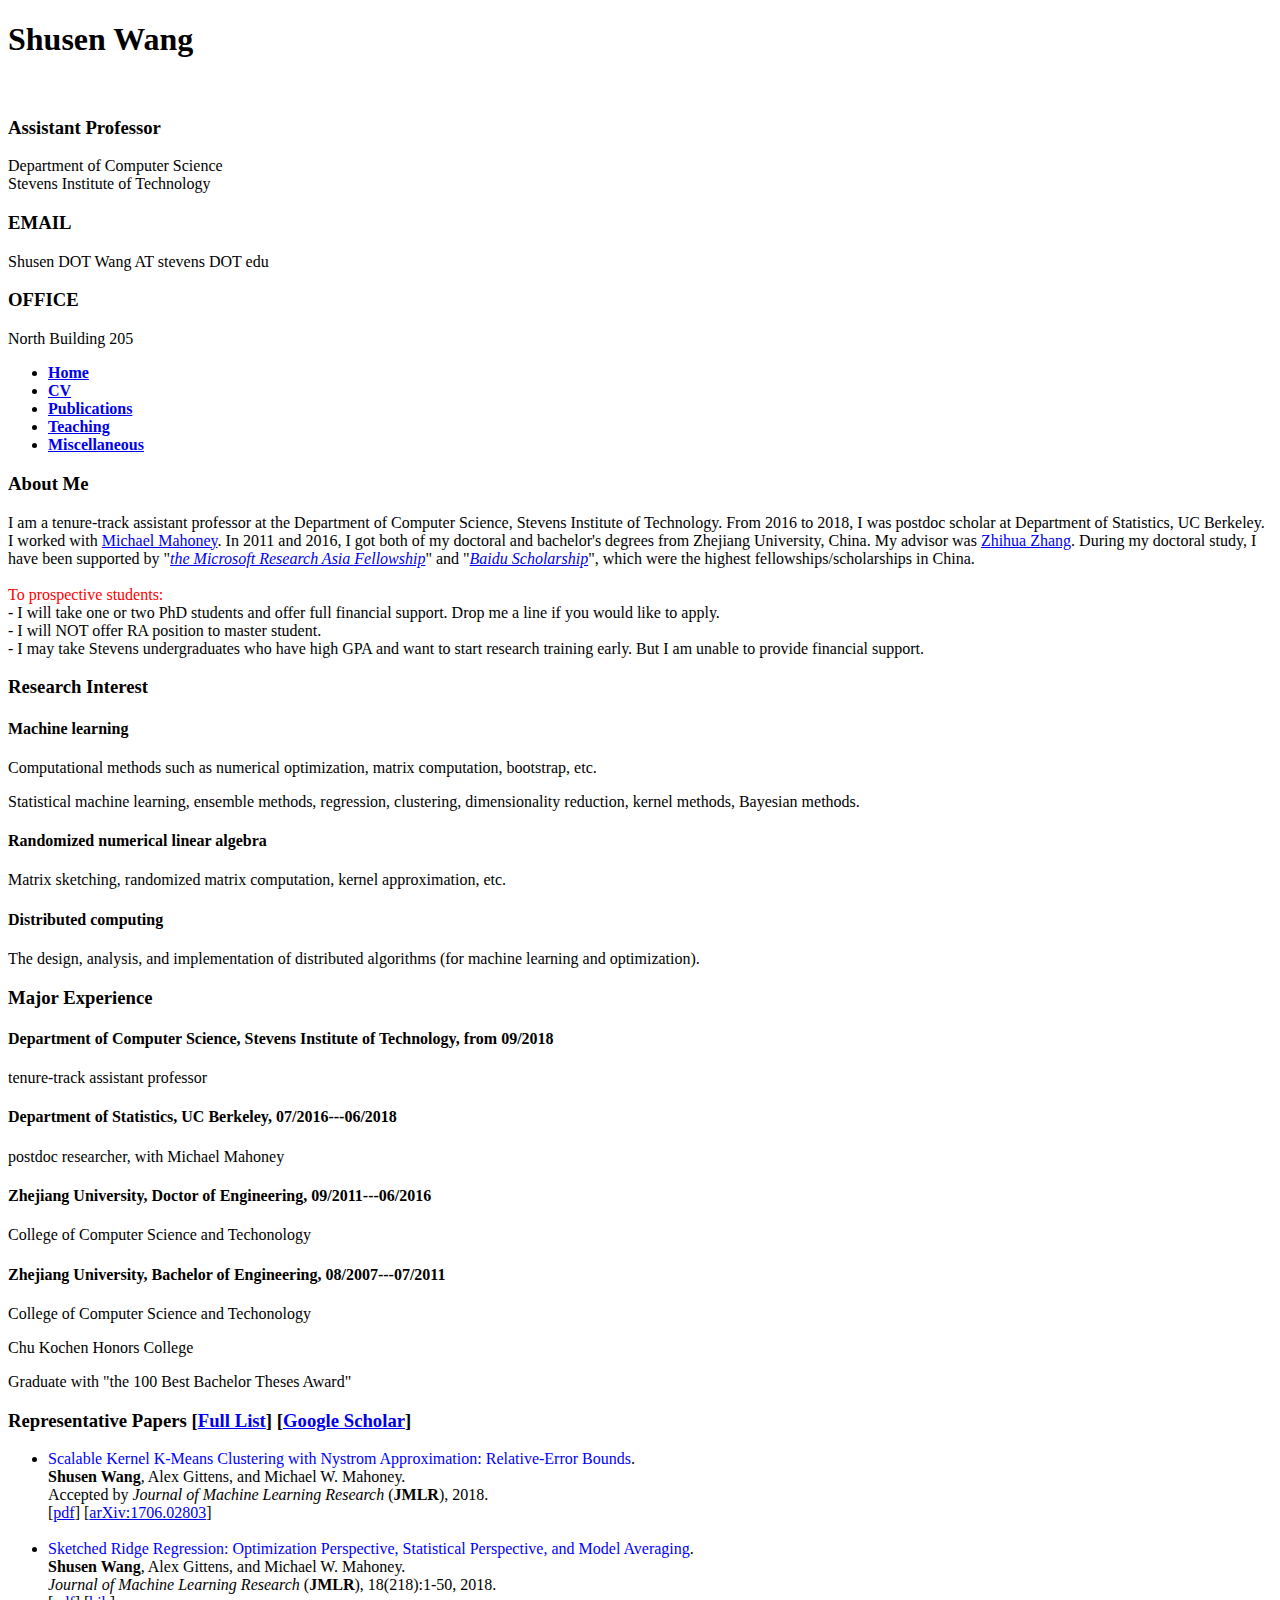
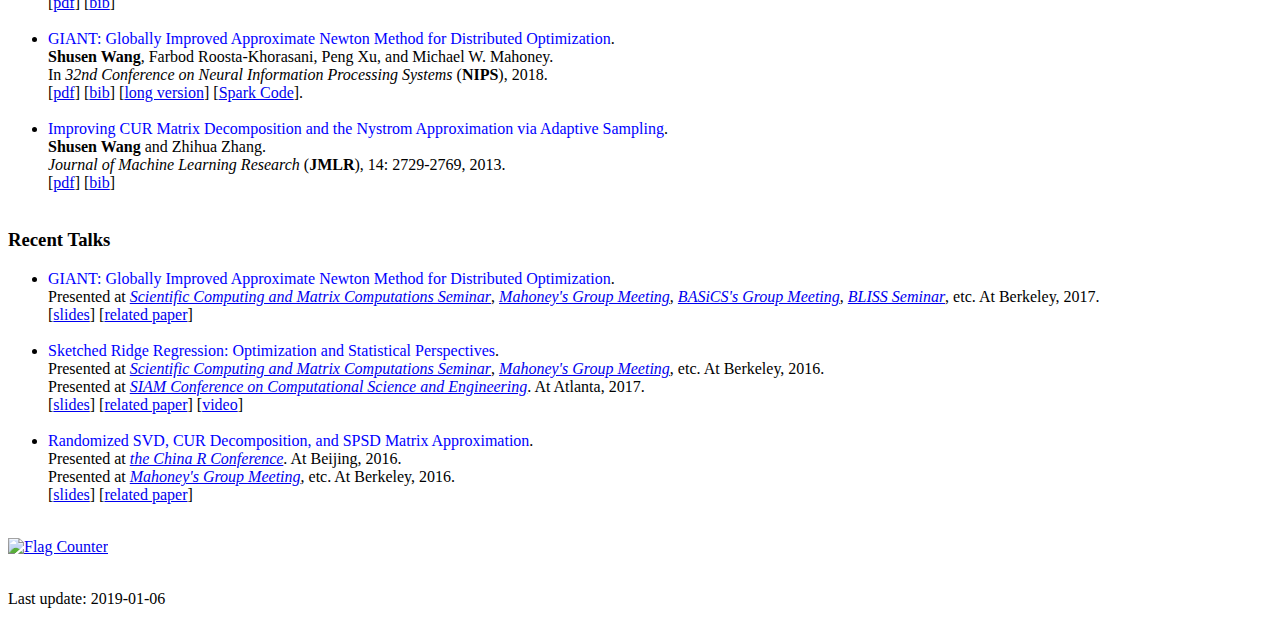
==== index.html @ c8259231 "modified teaching" ====
<!--A Design by W3layouts
Author: W3layout
Author URL: http://w3layouts.com
License: Creative Commons Attribution 3.0 Unported
License URL: http://creativecommons.org/licenses/by/3.0/
-->
<!DOCTYPE HTML>
<html>
<head>
<title>Shusen Wang</title>
<link href="css/bootstrap.css" rel='stylesheet' type='text/css' />
<!-- jQuery (necessary JavaScript plugins) -->
<!-- script src="js/jquery.min.js"></script>
<!-- Custom Theme files -->
 <link href="css/dashboard.css" rel="stylesheet">
<link href="css/style.css" rel='stylesheet' type='text/css' />

<!-- Custom Theme files -->
<!--//theme-style-->
<meta name="viewport" content="width=device-width, initial-scale=1">
<meta http-equiv="Content-Type" content="text/html; charset=utf-8" />
<meta name="keywords" content="Shusen Wang" />
<script type="application/x-javascript"> addEventListener("load", function() { setTimeout(hideURLbar, 0); }, false); function hideURLbar(){ window.scrollTo(0,1); } </script>
<link href='http://fonts.googleapis.com/css?family=Ubuntu:300,400,500,700' rel='stylesheet' type='text/css'>
<link href='http://fonts.googleapis.com/css?family=Varela+Round' rel='stylesheet' type='text/css'>
<!-- start menu -->
  
</head>
<body>
<!-- header -->
<div class="col-sm-3 col-md-2 sidebar">
		 <div class="sidebar_top">
			 <h1>Shusen Wang</h1> 
			 <img src="images/photo2016.jpg" alt=""/>
		 </div>
		<div class="details">
			 <h3>Assistant Professor</h3>
			 <p>
			 <span>Department of Computer Science</span><br>
			 <span>Stevens Institute of Technology</span>
			 </p>  
			 <h3>EMAIL</h3>
			 <p>Shusen DOT Wang AT stevens DOT edu</p>
			 <h3>OFFICE</h3>
			 <p>North Building 205</p>
		</div>
		<div class="clearfix"></div>
</div>
<!---->
<link href="css/popuo-box.css" rel="stylesheet" type="text/css" media="all"/>
<script src="js/jquery.magnific-popup.js" type="text/javascript"></script>
	<!---//pop-up-box---->			
<div class="col-sm-9 col-sm-offset-3 col-md-10 col-md-offset-2 main">
	 <div class="content">
		 <div class="details_header">
			 <ul>
				 <li><a href="index.html"><b>Home</b></a></li>
				 <li><a href="cv/ShusenWang.pdf"><b>CV</b></a></li>
				 <li><a href="publications.html"><b>Publications</b></a></li>
				 <li><a href="teaching.html"><b>Teaching</b></a></li>
				 <li><a href="miscellaneous.html"><b>Miscellaneous</b></a></li>
			 </ul>
		 </div>
		 
		 <div class="company">
			 <h3 class="clr1">About Me</h3>
			 <div class="company_details">
                I am a tenure-track assistant professor at the Department of Computer Science, Stevens Institute of Technology. 
				From 2016 to 2018, I was postdoc scholar at Department of Statistics, UC Berkeley. I worked with <a href="http://www.stat.berkeley.edu/~mmahoney/"> Michael Mahoney</a>. 
				In 2011 and 2016, I got both of my doctoral and bachelor's degrees from Zhejiang University, China. My advisor was <a href="http://www.math.pku.edu.cn/teachers/zhzhang/">Zhihua Zhang</a>.
                During my doctoral study, I have been supported by "<a href="https://www.microsoft.com/en-us/research/academic-program/fellowships-microsoft-research-asia/"><em>the Microsoft Research Asia Fellowship</em></a>" and "<a href="http://scholarship.baidu.com/"><em>Baidu Scholarship</em></a>", which were the highest fellowships/scholarships in China.
                <br>
                <br>
                 
                <font color="#FF0000">To prospective students:</font>
                <br>
                - I will take one or two PhD students and offer full financial support. Drop me a line if you would like to apply.
                <br>
                - I will NOT offer RA position to master student.
                <br>
                - I may take Stevens undergraduates who have high GPA and want to start research training early. But I am unable to provide financial support.
			 </div>
		 </div>
         

		 
		 <div class="skills">
			 <h3 class="clr2">Research Interest</h3>
			 <div class="skill_info">
				<h4>Machine learning</h4>
				<p>Computational methods such as numerical optimization, matrix computation, bootstrap, etc.</p>
                <p>Statistical machine learning, ensemble methods, regression, clustering, dimensionality reduction, kernel methods, Bayesian methods.</p>
			 </div>
			 <div class="skill_info">
				<h4>Randomized numerical linear algebra</h4>
				<p>Matrix sketching, randomized matrix computation, kernel approximation, etc.</p>
			 </div>
			 <div class="skill_info">
				<h4>Distributed computing</h4>
				<p>The design, analysis, and implementation of distributed algorithms (for machine learning and optimization).</p>
			 </div>
		 </div>
		 
		 <div class="education">
			 <h3 class="clr3">Major Experience</h3>
			 <div class="skill_info">
				<h4>Department of Computer Science, Stevens Institute of Technology, from 09/2018</h4>
				<p>tenure-track assistant professor</p>
			 </div>
                    
			 <div class="skill_info">
				<h4>Department of Statistics, UC Berkeley, 07/2016---06/2018</h4>
				<p>postdoc researcher, with Michael Mahoney</p>
			 </div>
             
			 <div class="skill_info">
				<h4>Zhejiang University, Doctor of Engineering, 09/2011---06/2016</h4>
				<p>College of Computer Science and Techonology</p>
			 </div>
             
			 <div class="skill_info">
				<h4>Zhejiang University, Bachelor of Engineering, 08/2007---07/2011</h4>
				<p>College of Computer Science and Techonology</p>
				<p>Chu Kochen Honors College</p>
                <p>Graduate with "the 100 Best Bachelor Theses Award"</p>
			 </div>			 
		 </div>
		 
		 
		 
		 <div class="skills">
			 <h3 class="clr3">Representative Papers
			 <span>
			 [<a href="publications.html">Full List</a>]
			 [<a href="http://scholar.google.com/citations?user=HAf4pEoAAAAJ&hl=en">Google Scholar</a>]
			 </span>
			 </h3>
			 
			 <div class="skill_info">
				<ul>
                    
					<li>
						<font color="#0000FF">Scalable Kernel K-Means Clustering with Nystrom Approximation: Relative-Error Bounds</font>.<br>
						<b>Shusen Wang</b>, Alex Gittens, and Michael W. Mahoney.<br>
                        Accepted by <em>Journal of Machine Learning Research</em> (<b>JMLR</b>), 2018.<br>
					    [<a href="papers/JMLR2018B.pdf">pdf</a>]
					    [<a href="https://arxiv.org/abs/1706.02803">arXiv:1706.02803</a>]
						<br>
						<br>
					</li>
				
                    
					<li>
						<font color="#0000FF">Sketched Ridge Regression: Optimization Perspective, Statistical Perspective, and Model Averaging</font>.<br>
						<b>Shusen Wang</b>, Alex Gittens, and Michael W. Mahoney.<br>
                        <em>Journal of Machine Learning Research</em> (<b>JMLR</b>), 18(218):1-50, 2018. <br>
					    	[<a href="papers/JMLR2018.pdf">pdf</a>]
                            [<a href="papers/JMLR2018.bib">bib</a>]
						<br>
						<br>
					</li>
                    
					<li>
						<font color="#0000FF">GIANT: Globally Improved Approximate Newton Method for Distributed Optimization</font>.<br>
						<b>Shusen Wang</b>, Farbod Roosta-Khorasani, Peng Xu, and Michael W. Mahoney.<br>
                        In <em>32nd Conference on Neural Information Processing Systems</em> (<b>NIPS</b>), 2018.<br>
                        [<a href="papers/NIPS2018.pdf">pdf</a>] 
                        [<a href="papers/NIPS2018.bib">bib</a>] 
                        [<a href="https://arxiv.org/abs/1709.03528">long version</a>]
                        [<a href="https://github.com/wangshusen/SparkGiant">Spark Code</a>].
						<br>
						<br>
					</li>
					
					<li>
					<font color="#0000FF">Improving CUR Matrix Decomposition and the Nystrom Approximation via Adaptive Sampling</font>.<br>
						<b>Shusen Wang</b> and Zhihua Zhang. <br>
						<em>Journal of Machine Learning Research</em> (<b>JMLR</b>), 14: 2729-2769, 2013.<br>
							[<a href="papers/JMLR2013.pdf">pdf</a>]
							[<a href="papers/JMLR2013.bib">bib</a>]
						<br>
						<br>
					</li>

				</ul>
			
			 </div>			 
		 </div>
		 
		 
         
		 <div class="company">
			 <h3 class="clr1">Recent Talks</h3>
			 <div class="skill_info">
				<ul>				
					<li>
						<font color="#0000FF">GIANT: Globally Improved Approximate Newton Method for Distributed Optimization</font>.
                        <br>
                        Presented at <a href="https://math.berkeley.edu/~mgu/LAPACKSeminar.htm"><em>Scientific Computing and Matrix Computations Seminar</em></a>, <a href="https://www.stat.berkeley.edu/~mmahoney/"><em>Mahoney's Group Meeting</em></a>, <a href="https://people.eecs.berkeley.edu/~kannanr/about.html"><em>BASiCS's Group Meeting</em></a>, <a href="http://wifo.eecs.berkeley.edu/Seminar/past.html"><em>BLISS Seminar</em></a>, etc. At Berkeley, 2017.
                        <br>
                        [<a href="slides/2017-GIANT.pdf">slides</a>]
                        [<a href="https://arxiv.org/abs/1709.03528">related paper</a>]
						<br>
						<br>
					</li>
                    
                    
                    <li>
						<font color="#0000FF">Sketched Ridge Regression: Optimization and Statistical Perspectives</font>.
                        <br>
                        Presented at <a href="https://math.berkeley.edu/~mgu/LAPACKSeminar.htm"><em>Scientific Computing and Matrix Computations Seminar</em></a>, <a href="https://www.stat.berkeley.edu/~mmahoney/"><em>Mahoney's Group Meeting</em></a>, etc. At Berkeley, 2016.
                        <br>
                        Presented at <a href="https://www.siam.org/meetings/cse17/"><em>SIAM Conference on Computational Science and Engineering</em></a>. At Atlanta, 2017.
                        <br>
                        [<a href="slides/2017-SIAM-regression.pdf">slides</a>]
                        [<a href="papers/ICML2017.pdf">related paper</a>]
                        [<a href="https://www.pathlms.com/siam/courses/4150/sections/5819/video_presentations/42619">video</a>]
						<br>
						<br>
					</li>
                    
                    <li>
						<font color="#0000FF">Randomized SVD, CUR Decomposition, and SPSD Matrix Approximation</font>.
                        <br>
                        Presented at <a href="http://china-r.org/bj2016/"><em>the China R Conference</em></a>. At Beijing, 2016.
                        <br>
                        Presented at <a href="https://www.stat.berkeley.edu/~mmahoney/"><em>Mahoney's Group Meeting</em></a>, etc. At Berkeley, 2016.
                        <br>
                        [<a href="slides/2016-Matrix-Approximations.pdf">slides</a>]
                        [<a href="papers/JMLR2016b.pdf">related paper</a>]
						<br>
						<br>
					</li>
				</ul>
			 </div>
		 </div>
         
         
         
<!-- Start of StatCounter Code for Default Guide -->
<script type="text/javascript">
var sc_project=11487137; 
var sc_invisible=1; 
var sc_security="94648ebe"; 
var scJsHost = (("https:" == document.location.protocol) ?
"https://secure." : "http://www.");
document.write("<sc"+"ript type='text/javascript' src='" +
scJsHost+
"statcounter.com/counter/counter.js'></"+"script>");
</script>
<noscript><div class="statcounter"><a title="web counter"
href="http://statcounter.com/" target="_blank"><img
class="statcounter"
src="//c.statcounter.com/11487137/0/94648ebe/1/" alt="web
counter"></a></div></noscript>
<!-- End of StatCounter Code for Default Guide -->
         
		 <div class="copywrite">
		 <a href="http://info.flagcounter.com/jqBO"><img src="http://s01.flagcounter.com/count/jqBO/bg_FFFFFF/txt_000000/border_CCCCCC/columns_8/maxflags_8/viewers_0/labels_0/pageviews_0/flags_0/" alt="Flag Counter" border="0"></a>
			<br><br>
			 <p>Last update: 2019-01-06</p>
		 </div>
	 </div>
</div>
<!---->
</body>
</html>
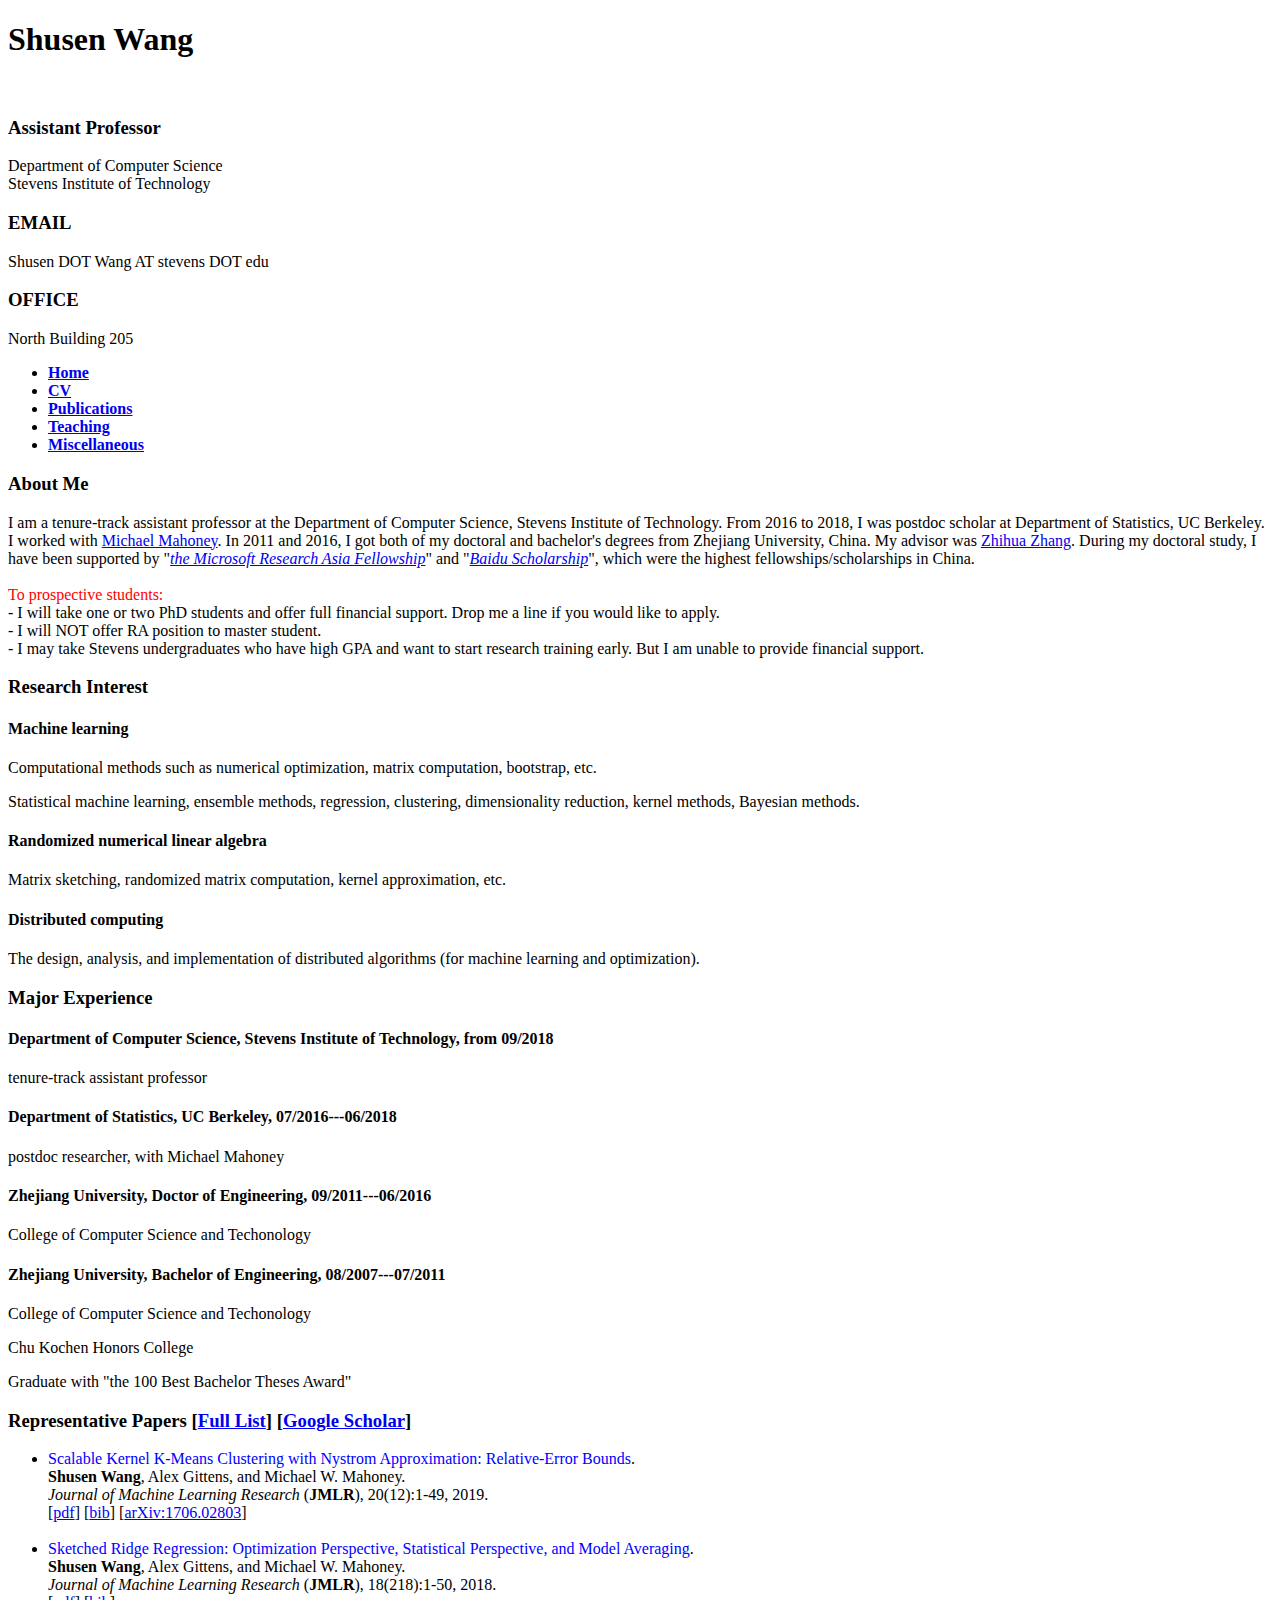
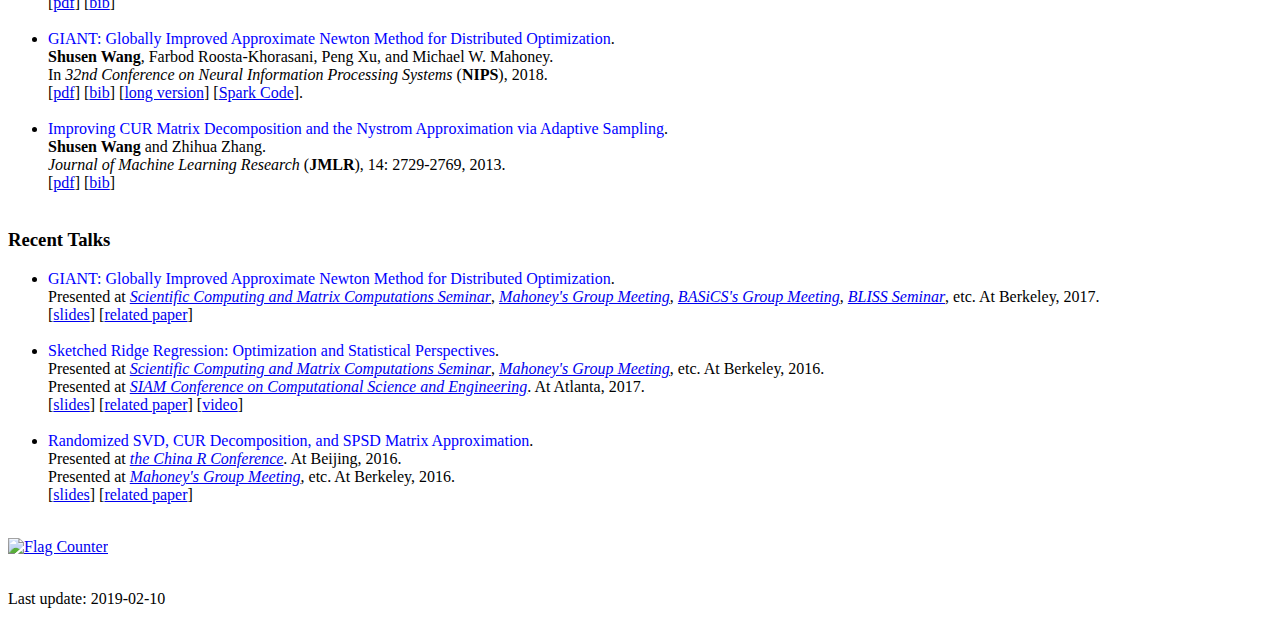
==== commit adb62408: "added new JMLR publication" ====
--- a/index.html
+++ b/index.html
@@ -142,8 +142,9 @@
 					<li>
 						<font color="#0000FF">Scalable Kernel K-Means Clustering with Nystrom Approximation: Relative-Error Bounds</font>.<br>
 						<b>Shusen Wang</b>, Alex Gittens, and Michael W. Mahoney.<br>
-                        Accepted by <em>Journal of Machine Learning Research</em> (<b>JMLR</b>), 2018.<br>
-					    [<a href="papers/JMLR2018B.pdf">pdf</a>]
+                        <em>Journal of Machine Learning Research</em> (<b>JMLR</b>), 20(12):1-49, 2019.<br>
+					    [<a href="papers/JMLR2019A.pdf">pdf</a>]
+					    [<a href="papers/JMLR2019A.bib">bib</a>]
 					    [<a href="https://arxiv.org/abs/1706.02803">arXiv:1706.02803</a>]
 						<br>
 						<br>
@@ -258,7 +259,7 @@
 		 <div class="copywrite">
 		 <a href="http://info.flagcounter.com/jqBO"><img src="http://s01.flagcounter.com/count/jqBO/bg_FFFFFF/txt_000000/border_CCCCCC/columns_8/maxflags_8/viewers_0/labels_0/pageviews_0/flags_0/" alt="Flag Counter" border="0"></a>
 			<br><br>
-			 <p>Last update: 2019-01-06</p>
+			 <p>Last update: 2019-02-10</p>
 		 </div>
 	 </div>
 </div>
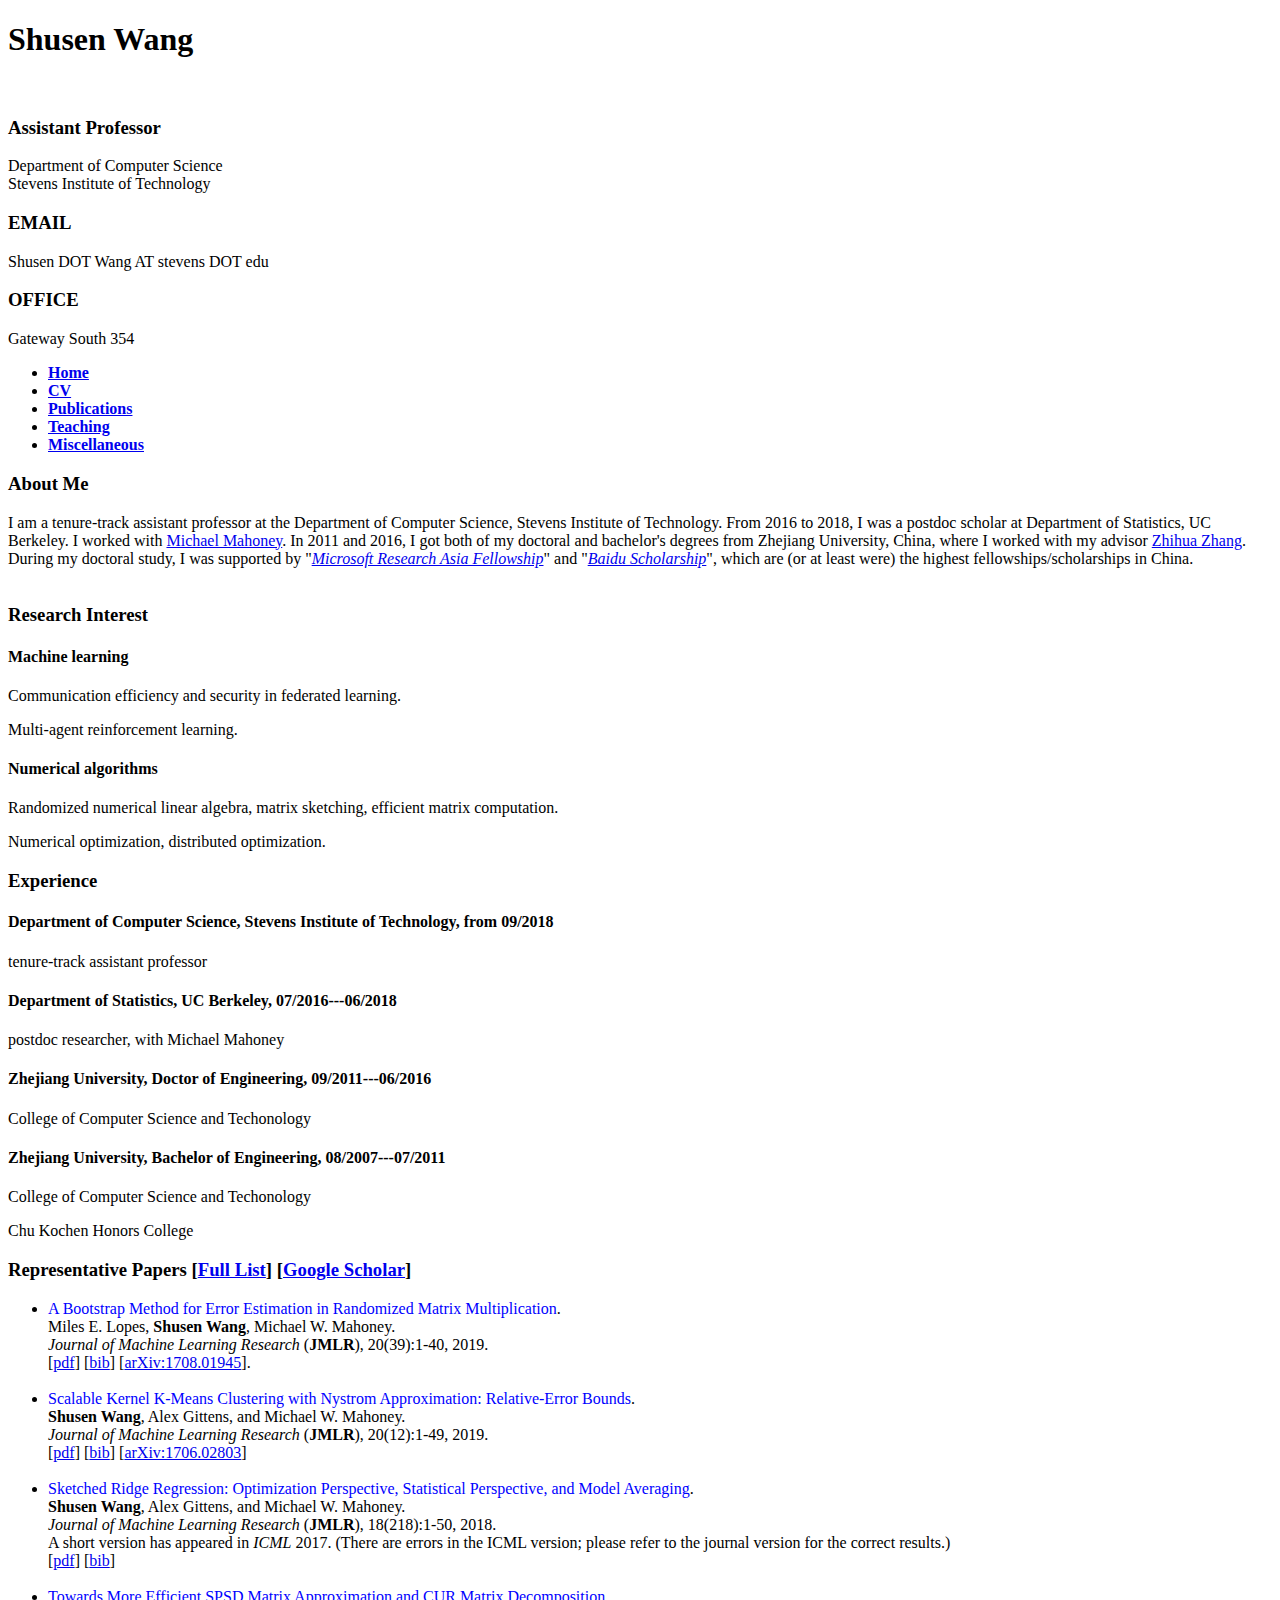
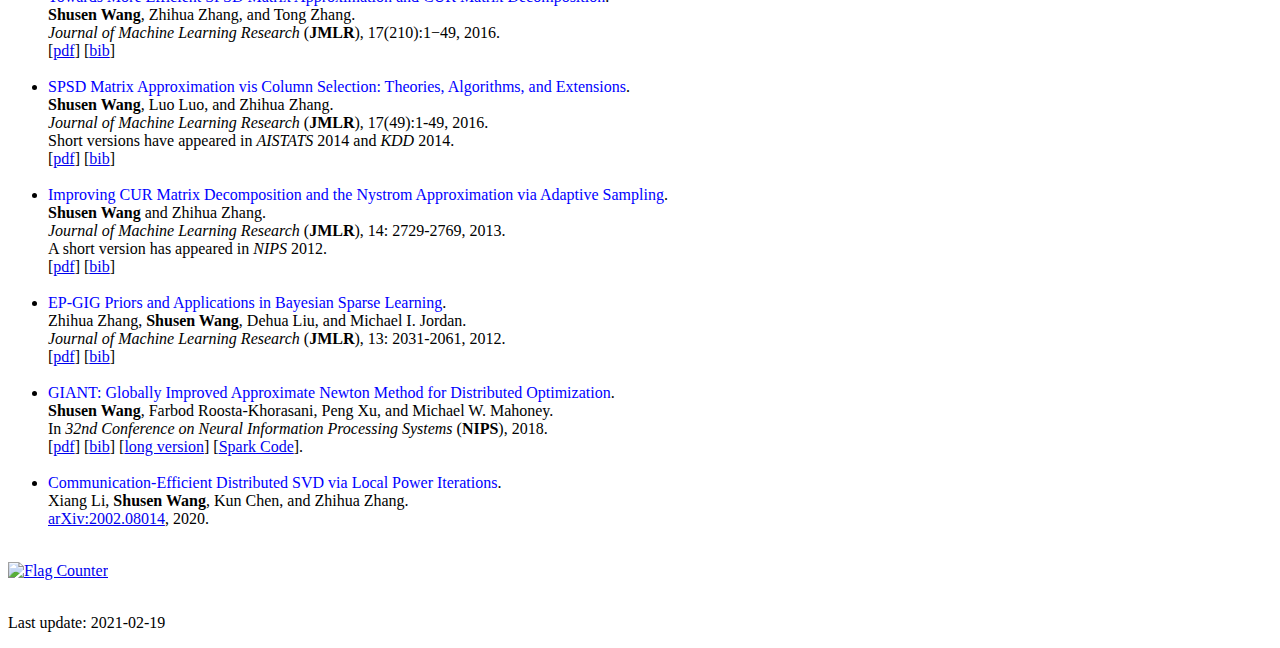
==== commit 7000a6eb: "updated publications" ====
--- a/index.html
+++ b/index.html
@@ -42,7 +42,7 @@
 			 <h3>EMAIL</h3>
 			 <p>Shusen DOT Wang AT stevens DOT edu</p>
 			 <h3>OFFICE</h3>
-			 <p>North Building 205</p>
+			 <p>Gateway South 354</p>
 		</div>
 		<div class="clearfix"></div>
 </div>
@@ -55,7 +55,7 @@
 		 <div class="details_header">
 			 <ul>
 				 <li><a href="index.html"><b>Home</b></a></li>
-				 <li><a href="cv/ShusenWang.pdf"><b>CV</b></a></li>
+				 <li><a href="cv/resume.pdf"><b>CV</b></a></li>
 				 <li><a href="publications.html"><b>Publications</b></a></li>
 				 <li><a href="teaching.html"><b>Teaching</b></a></li>
 				 <li><a href="miscellaneous.html"><b>Miscellaneous</b></a></li>
@@ -65,21 +65,13 @@
 		 <div class="company">
 			 <h3 class="clr1">About Me</h3>
 			 <div class="company_details">
-                I am a tenure-track assistant professor at the Department of Computer Science, Stevens Institute of Technology. 
-				From 2016 to 2018, I was postdoc scholar at Department of Statistics, UC Berkeley. I worked with <a href="http://www.stat.berkeley.edu/~mmahoney/"> Michael Mahoney</a>. 
-				In 2011 and 2016, I got both of my doctoral and bachelor's degrees from Zhejiang University, China. My advisor was <a href="http://www.math.pku.edu.cn/teachers/zhzhang/">Zhihua Zhang</a>.
-                During my doctoral study, I have been supported by "<a href="https://www.microsoft.com/en-us/research/academic-program/fellowships-microsoft-research-asia/"><em>the Microsoft Research Asia Fellowship</em></a>" and "<a href="http://scholarship.baidu.com/"><em>Baidu Scholarship</em></a>", which were the highest fellowships/scholarships in China.
+                I am a tenure-track assistant professor at the Department of Computer Science, Stevens Institute of Technology.
+				From 2016 to 2018, I was a postdoc scholar at Department of Statistics, UC Berkeley. I worked with <a href="http://www.stat.berkeley.edu/~mmahoney/"> Michael Mahoney</a>. 
+				In 2011 and 2016, I got both of my doctoral and bachelor's degrees from Zhejiang University, China, where I worked with my advisor <a href="http://www.math.pku.edu.cn/teachers/zhzhang/">Zhihua Zhang</a>.
+                During my doctoral study, I was supported by "<a href="https://www.microsoft.com/en-us/research/academic-program/fellowships-microsoft-research-asia/"><em>Microsoft Research Asia Fellowship</em></a>" and "<a href="http://scholarship.baidu.com/"><em>Baidu Scholarship</em></a>", which are (or at least were) the highest fellowships/scholarships in China.
                 <br>
                 <br>
-                 
-                <font color="#FF0000">To prospective students:</font>
-                <br>
-                - I will take one or two PhD students and offer full financial support. Drop me a line if you would like to apply.
-                <br>
-                - I will NOT offer RA position to master student.
-                <br>
-                - I may take Stevens undergraduates who have high GPA and want to start research training early. But I am unable to provide financial support.
-			 </div>
+		 </div>
 		 </div>
          
 
@@ -88,21 +80,18 @@
 			 <h3 class="clr2">Research Interest</h3>
 			 <div class="skill_info">
 				<h4>Machine learning</h4>
-				<p>Computational methods such as numerical optimization, matrix computation, bootstrap, etc.</p>
-                <p>Statistical machine learning, ensemble methods, regression, clustering, dimensionality reduction, kernel methods, Bayesian methods.</p>
-			 </div>
-			 <div class="skill_info">
-				<h4>Randomized numerical linear algebra</h4>
-				<p>Matrix sketching, randomized matrix computation, kernel approximation, etc.</p>
-			 </div>
-			 <div class="skill_info">
-				<h4>Distributed computing</h4>
-				<p>The design, analysis, and implementation of distributed algorithms (for machine learning and optimization).</p>
+				<p>Communication efficiency and security in federated learning.</p>
+				<p>Multi-agent reinforcement learning.</p>
+			 </div>
+			 <div class="skill_info">
+				<h4>Numerical algorithms</h4>
+				<p>Randomized numerical linear algebra, matrix sketching, efficient matrix computation.</p>
+				<p>Numerical optimization, distributed optimization.</p>
 			 </div>
 		 </div>
 		 
 		 <div class="education">
-			 <h3 class="clr3">Major Experience</h3>
+			 <h3 class="clr3">Experience</h3>
 			 <div class="skill_info">
 				<h4>Department of Computer Science, Stevens Institute of Technology, from 09/2018</h4>
 				<p>tenure-track assistant professor</p>
@@ -122,7 +111,6 @@
 				<h4>Zhejiang University, Bachelor of Engineering, 08/2007---07/2011</h4>
 				<p>College of Computer Science and Techonology</p>
 				<p>Chu Kochen Honors College</p>
-                <p>Graduate with "the 100 Best Bachelor Theses Award"</p>
 			 </div>			 
 		 </div>
 		 
@@ -139,6 +127,19 @@
 			 <div class="skill_info">
 				<ul>
                     
+                    
+					<li>
+						<font color="#0000FF">A Bootstrap Method for Error Estimation in Randomized Matrix Multiplication</font>.<br>
+                        Miles E. Lopes, <b>Shusen Wang</b>, Michael W. Mahoney.<br>
+                        <em>Journal of Machine Learning Research</em> (<b>JMLR</b>), 20(39):1-40, 2019.<br>
+					    [<a href="papers/JMLR2019B.pdf">pdf</a>]
+					    [<a href="papers/JMLR2019B.bib">bib</a>]
+					    [<a href="https://arxiv.org/abs/1708.01945">arXiv:1708.01945</a>].
+						<br>
+						<br>
+					</li>
+                    
+                    
 					<li>
 						<font color="#0000FF">Scalable Kernel K-Means Clustering with Nystrom Approximation: Relative-Error Bounds</font>.<br>
 						<b>Shusen Wang</b>, Alex Gittens, and Michael W. Mahoney.<br>
@@ -149,17 +150,62 @@
 						<br>
 						<br>
 					</li>
-				
+                    
                     
 					<li>
 						<font color="#0000FF">Sketched Ridge Regression: Optimization Perspective, Statistical Perspective, and Model Averaging</font>.<br>
 						<b>Shusen Wang</b>, Alex Gittens, and Michael W. Mahoney.<br>
-                        <em>Journal of Machine Learning Research</em> (<b>JMLR</b>), 18(218):1-50, 2018. <br>
+                        <em>Journal of Machine Learning Research</em> (<b>JMLR</b>), 18(218):1-50, 2018.<br>
+						A short version has appeared in <em>ICML</em> 2017. (There are errors in the ICML version; please refer to the journal version for the correct results.) <br>
 					    	[<a href="papers/JMLR2018.pdf">pdf</a>]
                             [<a href="papers/JMLR2018.bib">bib</a>]
 						<br>
 						<br>
 					</li>
+                    
+                    
+					<li>
+						<font color="#0000FF">Towards More Efficient SPSD Matrix Approximation and CUR Matrix Decomposition</font>.<br>
+						<b>Shusen Wang</b>, Zhihua Zhang, and Tong Zhang.<br>
+                        <em>Journal of Machine Learning Research</em> (<b>JMLR</b>), 17(210):1−49, 2016.<br>
+							[<a href="papers/JMLR2016b.pdf">pdf</a>]
+							[<a href="papers/JMLR2016b.bib">bib</a>]
+						<br>
+						<br>
+					</li>
+					
+					<li>
+						<font color="#0000FF">SPSD Matrix Approximation vis Column Selection: Theories, Algorithms, and Extensions</font>.<br>
+						<b>Shusen Wang</b>, Luo Luo, and Zhihua Zhang.<br>
+					    <em>Journal of Machine Learning Research</em> (<b>JMLR</b>), 17(49):1-49, 2016. <br>
+                        Short versions have appeared in <em>AISTATS</em> 2014 and <em>KDD</em> 2014.<br>
+							[<a href="papers/JMLR2016.pdf">pdf</a>]
+							[<a href="papers/JMLR2016.bib">bib</a>]
+						<br>
+						<br>
+					</li>
+					
+					<li>
+					   <font color="#0000FF">Improving CUR Matrix Decomposition and the Nystrom Approximation via Adaptive Sampling</font>.<br>
+						<b>Shusen Wang</b> and Zhihua Zhang. <br>
+						<em>Journal of Machine Learning Research</em> (<b>JMLR</b>), 14: 2729-2769, 2013.<br>
+                        A short version has appeared in <em>NIPS</em> 2012.<br>
+							[<a href="papers/JMLR2013.pdf">pdf</a>]
+							[<a href="papers/JMLR2013.bib">bib</a>]
+						<br>
+						<br>
+					</li>
+
+					<li>
+						<font color="#0000FF">EP-GIG Priors and Applications in Bayesian Sparse Learning</font>.<br>
+						Zhihua Zhang, <b>Shusen Wang</b>, Dehua Liu, and Michael I. Jordan.<br>
+						<em>Journal of Machine Learning Research</em> (<b>JMLR</b>), 13: 2031-2061, 2012.<br>
+							[<a href="papers/JMLR2012.pdf">pdf</a>]
+							[<a href="papers/JMLR2012.bib">bib</a>]
+						<br>
+						<br>
+					</li>
+                
                     
 					<li>
 						<font color="#0000FF">GIANT: Globally Improved Approximate Newton Method for Distributed Optimization</font>.<br>
@@ -172,16 +218,15 @@
 						<br>
 						<br>
 					</li>
+                    
+					<li>
+						<font color="#0000FF">Communication-Efficient Distributed SVD via Local Power Iterations</font>.<br>
+						Xiang Li, <b>Shusen Wang</b>, Kun Chen, and Zhihua Zhang.<br>
+					    <a href="https://arxiv.org/abs/2002.08014">arXiv:2002.08014</a>, 2020.
+						<br>
+						<br>
+					</li>
 					
-					<li>
-					<font color="#0000FF">Improving CUR Matrix Decomposition and the Nystrom Approximation via Adaptive Sampling</font>.<br>
-						<b>Shusen Wang</b> and Zhihua Zhang. <br>
-						<em>Journal of Machine Learning Research</em> (<b>JMLR</b>), 14: 2729-2769, 2013.<br>
-							[<a href="papers/JMLR2013.pdf">pdf</a>]
-							[<a href="papers/JMLR2013.bib">bib</a>]
-						<br>
-						<br>
-					</li>
 
 				</ul>
 			
@@ -189,52 +234,6 @@
 		 </div>
 		 
 		 
-         
-		 <div class="company">
-			 <h3 class="clr1">Recent Talks</h3>
-			 <div class="skill_info">
-				<ul>				
-					<li>
-						<font color="#0000FF">GIANT: Globally Improved Approximate Newton Method for Distributed Optimization</font>.
-                        <br>
-                        Presented at <a href="https://math.berkeley.edu/~mgu/LAPACKSeminar.htm"><em>Scientific Computing and Matrix Computations Seminar</em></a>, <a href="https://www.stat.berkeley.edu/~mmahoney/"><em>Mahoney's Group Meeting</em></a>, <a href="https://people.eecs.berkeley.edu/~kannanr/about.html"><em>BASiCS's Group Meeting</em></a>, <a href="http://wifo.eecs.berkeley.edu/Seminar/past.html"><em>BLISS Seminar</em></a>, etc. At Berkeley, 2017.
-                        <br>
-                        [<a href="slides/2017-GIANT.pdf">slides</a>]
-                        [<a href="https://arxiv.org/abs/1709.03528">related paper</a>]
-						<br>
-						<br>
-					</li>
-                    
-                    
-                    <li>
-						<font color="#0000FF">Sketched Ridge Regression: Optimization and Statistical Perspectives</font>.
-                        <br>
-                        Presented at <a href="https://math.berkeley.edu/~mgu/LAPACKSeminar.htm"><em>Scientific Computing and Matrix Computations Seminar</em></a>, <a href="https://www.stat.berkeley.edu/~mmahoney/"><em>Mahoney's Group Meeting</em></a>, etc. At Berkeley, 2016.
-                        <br>
-                        Presented at <a href="https://www.siam.org/meetings/cse17/"><em>SIAM Conference on Computational Science and Engineering</em></a>. At Atlanta, 2017.
-                        <br>
-                        [<a href="slides/2017-SIAM-regression.pdf">slides</a>]
-                        [<a href="papers/ICML2017.pdf">related paper</a>]
-                        [<a href="https://www.pathlms.com/siam/courses/4150/sections/5819/video_presentations/42619">video</a>]
-						<br>
-						<br>
-					</li>
-                    
-                    <li>
-						<font color="#0000FF">Randomized SVD, CUR Decomposition, and SPSD Matrix Approximation</font>.
-                        <br>
-                        Presented at <a href="http://china-r.org/bj2016/"><em>the China R Conference</em></a>. At Beijing, 2016.
-                        <br>
-                        Presented at <a href="https://www.stat.berkeley.edu/~mmahoney/"><em>Mahoney's Group Meeting</em></a>, etc. At Berkeley, 2016.
-                        <br>
-                        [<a href="slides/2016-Matrix-Approximations.pdf">slides</a>]
-                        [<a href="papers/JMLR2016b.pdf">related paper</a>]
-						<br>
-						<br>
-					</li>
-				</ul>
-			 </div>
-		 </div>
          
          
          
@@ -259,7 +258,7 @@
 		 <div class="copywrite">
 		 <a href="http://info.flagcounter.com/jqBO"><img src="http://s01.flagcounter.com/count/jqBO/bg_FFFFFF/txt_000000/border_CCCCCC/columns_8/maxflags_8/viewers_0/labels_0/pageviews_0/flags_0/" alt="Flag Counter" border="0"></a>
 			<br><br>
-			 <p>Last update: 2019-02-10</p>
+			 <p>Last update: 2021-02-19</p>
 		 </div>
 	 </div>
 </div>
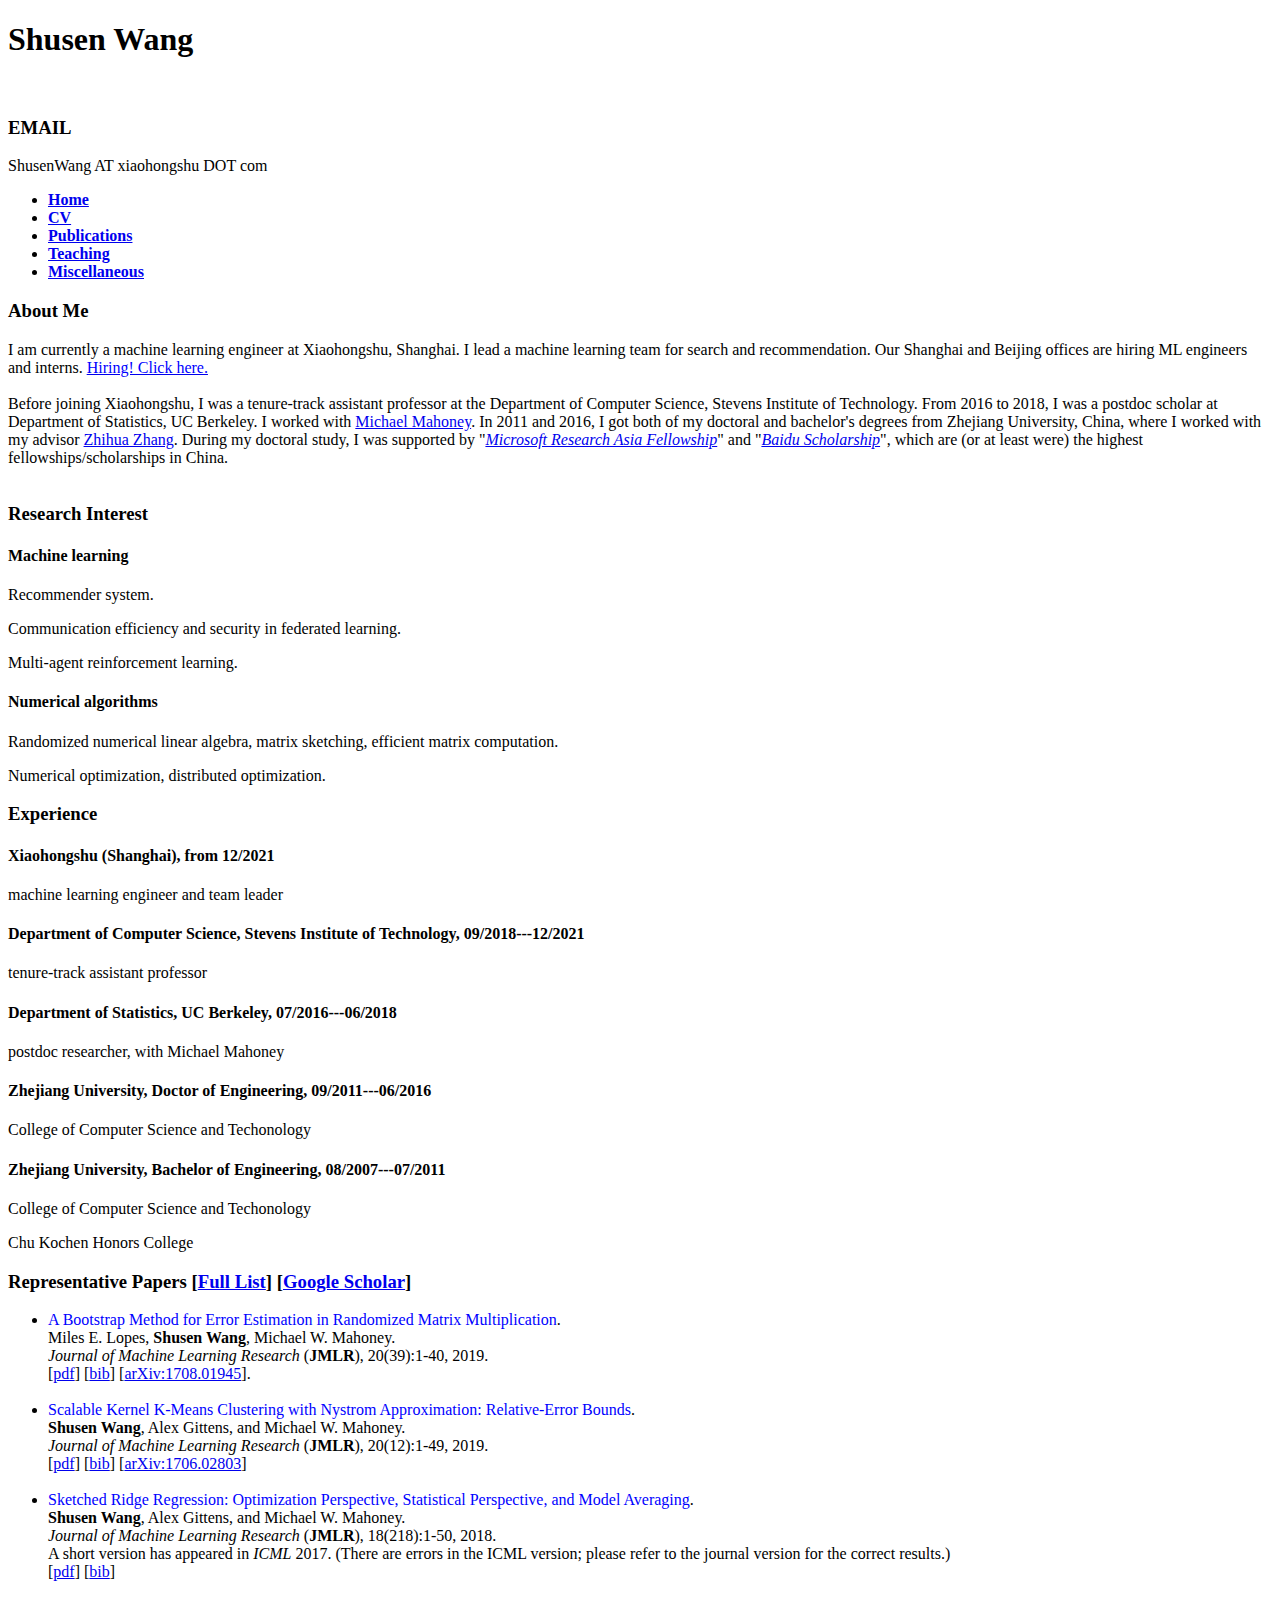
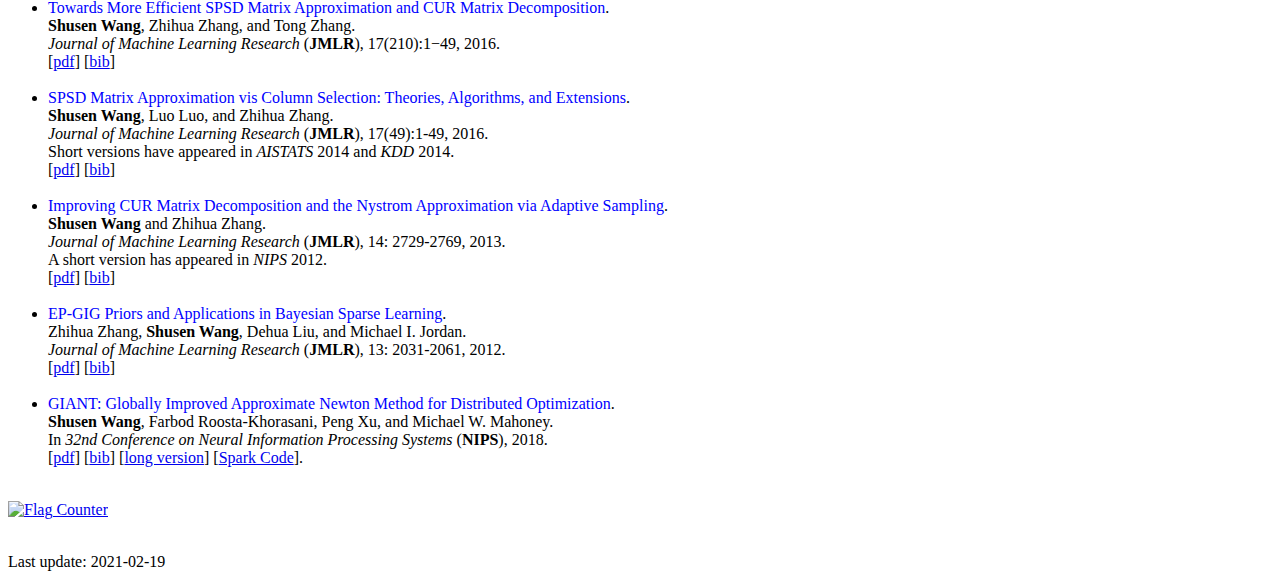
==== commit 5eeaa6fa: "made corrections" ====
--- a/index.html
+++ b/index.html
@@ -34,15 +34,8 @@
 			 <img src="images/photo2016.jpg" alt=""/>
 		 </div>
 		<div class="details">
-			 <h3>Assistant Professor</h3>
-			 <p>
-			 <span>Department of Computer Science</span><br>
-			 <span>Stevens Institute of Technology</span>
-			 </p>  
 			 <h3>EMAIL</h3>
-			 <p>Shusen DOT Wang AT stevens DOT edu</p>
-			 <h3>OFFICE</h3>
-			 <p>Gateway South 354</p>
+			 <p>ShusenWang AT xiaohongshu DOT com</p>
 		</div>
 		<div class="clearfix"></div>
 </div>
@@ -65,7 +58,12 @@
 		 <div class="company">
 			 <h3 class="clr1">About Me</h3>
 			 <div class="company_details">
-                I am a tenure-track assistant professor at the Department of Computer Science, Stevens Institute of Technology.
+                I am currently a machine learning engineer at Xiaohongshu, Shanghai. I lead a machine learning team for search and recommendation. 
+                Our Shanghai and Beijing offices are hiring ML engineers and interns. 
+                <a href="Hiring.pdf"><font color="#0000FF">Hiring! Click here.</font></a>
+                <br><br>
+                
+                Before joining Xiaohongshu, I was a tenure-track assistant professor at the Department of Computer Science, Stevens Institute of Technology.
 				From 2016 to 2018, I was a postdoc scholar at Department of Statistics, UC Berkeley. I worked with <a href="http://www.stat.berkeley.edu/~mmahoney/"> Michael Mahoney</a>. 
 				In 2011 and 2016, I got both of my doctoral and bachelor's degrees from Zhejiang University, China, where I worked with my advisor <a href="http://www.math.pku.edu.cn/teachers/zhzhang/">Zhihua Zhang</a>.
                 During my doctoral study, I was supported by "<a href="https://www.microsoft.com/en-us/research/academic-program/fellowships-microsoft-research-asia/"><em>Microsoft Research Asia Fellowship</em></a>" and "<a href="http://scholarship.baidu.com/"><em>Baidu Scholarship</em></a>", which are (or at least were) the highest fellowships/scholarships in China.
@@ -80,6 +78,7 @@
 			 <h3 class="clr2">Research Interest</h3>
 			 <div class="skill_info">
 				<h4>Machine learning</h4>
+				<p>Recommender system.</p>
 				<p>Communication efficiency and security in federated learning.</p>
 				<p>Multi-agent reinforcement learning.</p>
 			 </div>
@@ -93,7 +92,12 @@
 		 <div class="education">
 			 <h3 class="clr3">Experience</h3>
 			 <div class="skill_info">
-				<h4>Department of Computer Science, Stevens Institute of Technology, from 09/2018</h4>
+				<h4>Xiaohongshu (Shanghai), from 12/2021</h4>
+				<p>machine learning engineer and team leader</p>
+			 </div>
+             
+			 <div class="skill_info">
+				<h4>Department of Computer Science, Stevens Institute of Technology, 09/2018---12/2021</h4>
 				<p>tenure-track assistant professor</p>
 			 </div>
                     
@@ -219,13 +223,6 @@
 						<br>
 					</li>
                     
-					<li>
-						<font color="#0000FF">Communication-Efficient Distributed SVD via Local Power Iterations</font>.<br>
-						Xiang Li, <b>Shusen Wang</b>, Kun Chen, and Zhihua Zhang.<br>
-					    <a href="https://arxiv.org/abs/2002.08014">arXiv:2002.08014</a>, 2020.
-						<br>
-						<br>
-					</li>
 					
 
 				</ul>
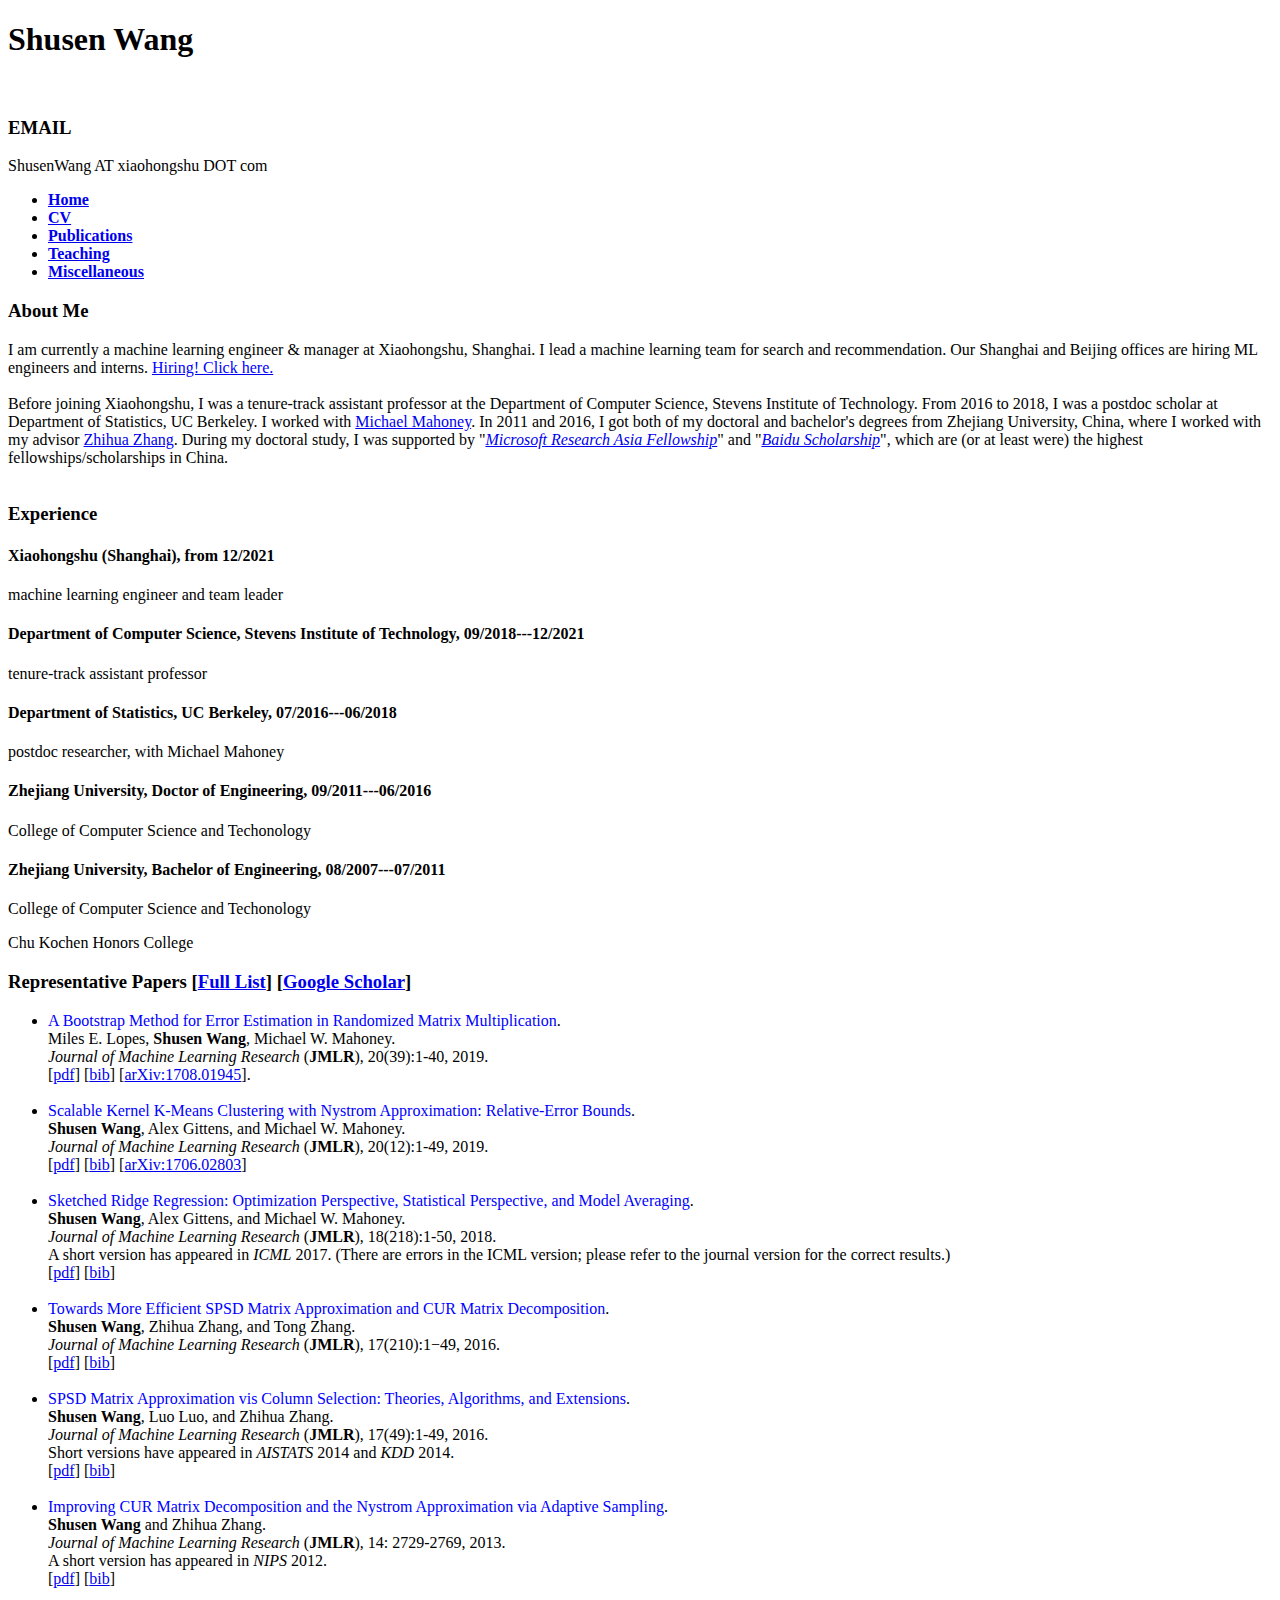
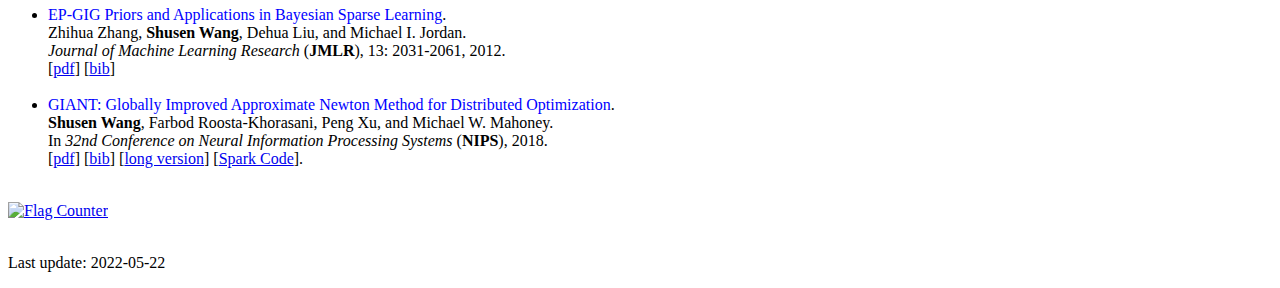
==== commit f9f19f58: "updated my info" ====
--- a/index.html
+++ b/index.html
@@ -58,7 +58,7 @@
 		 <div class="company">
 			 <h3 class="clr1">About Me</h3>
 			 <div class="company_details">
-                I am currently a machine learning engineer at Xiaohongshu, Shanghai. I lead a machine learning team for search and recommendation. 
+                I am currently a machine learning engineer & manager at Xiaohongshu, Shanghai. I lead a machine learning team for search and recommendation. 
                 Our Shanghai and Beijing offices are hiring ML engineers and interns. 
                 <a href="Hiring.pdf"><font color="#0000FF">Hiring! Click here.</font></a>
                 <br><br>
@@ -74,23 +74,8 @@
          
 
 		 
-		 <div class="skills">
-			 <h3 class="clr2">Research Interest</h3>
-			 <div class="skill_info">
-				<h4>Machine learning</h4>
-				<p>Recommender system.</p>
-				<p>Communication efficiency and security in federated learning.</p>
-				<p>Multi-agent reinforcement learning.</p>
-			 </div>
-			 <div class="skill_info">
-				<h4>Numerical algorithms</h4>
-				<p>Randomized numerical linear algebra, matrix sketching, efficient matrix computation.</p>
-				<p>Numerical optimization, distributed optimization.</p>
-			 </div>
-		 </div>
-		 
 		 <div class="education">
-			 <h3 class="clr3">Experience</h3>
+			 <h3 class="clr2">Experience</h3>
 			 <div class="skill_info">
 				<h4>Xiaohongshu (Shanghai), from 12/2021</h4>
 				<p>machine learning engineer and team leader</p>
@@ -255,7 +240,7 @@
 		 <div class="copywrite">
 		 <a href="http://info.flagcounter.com/jqBO"><img src="http://s01.flagcounter.com/count/jqBO/bg_FFFFFF/txt_000000/border_CCCCCC/columns_8/maxflags_8/viewers_0/labels_0/pageviews_0/flags_0/" alt="Flag Counter" border="0"></a>
 			<br><br>
-			 <p>Last update: 2021-02-19</p>
+			 <p>Last update: 2022-05-22</p>
 		 </div>
 	 </div>
 </div>
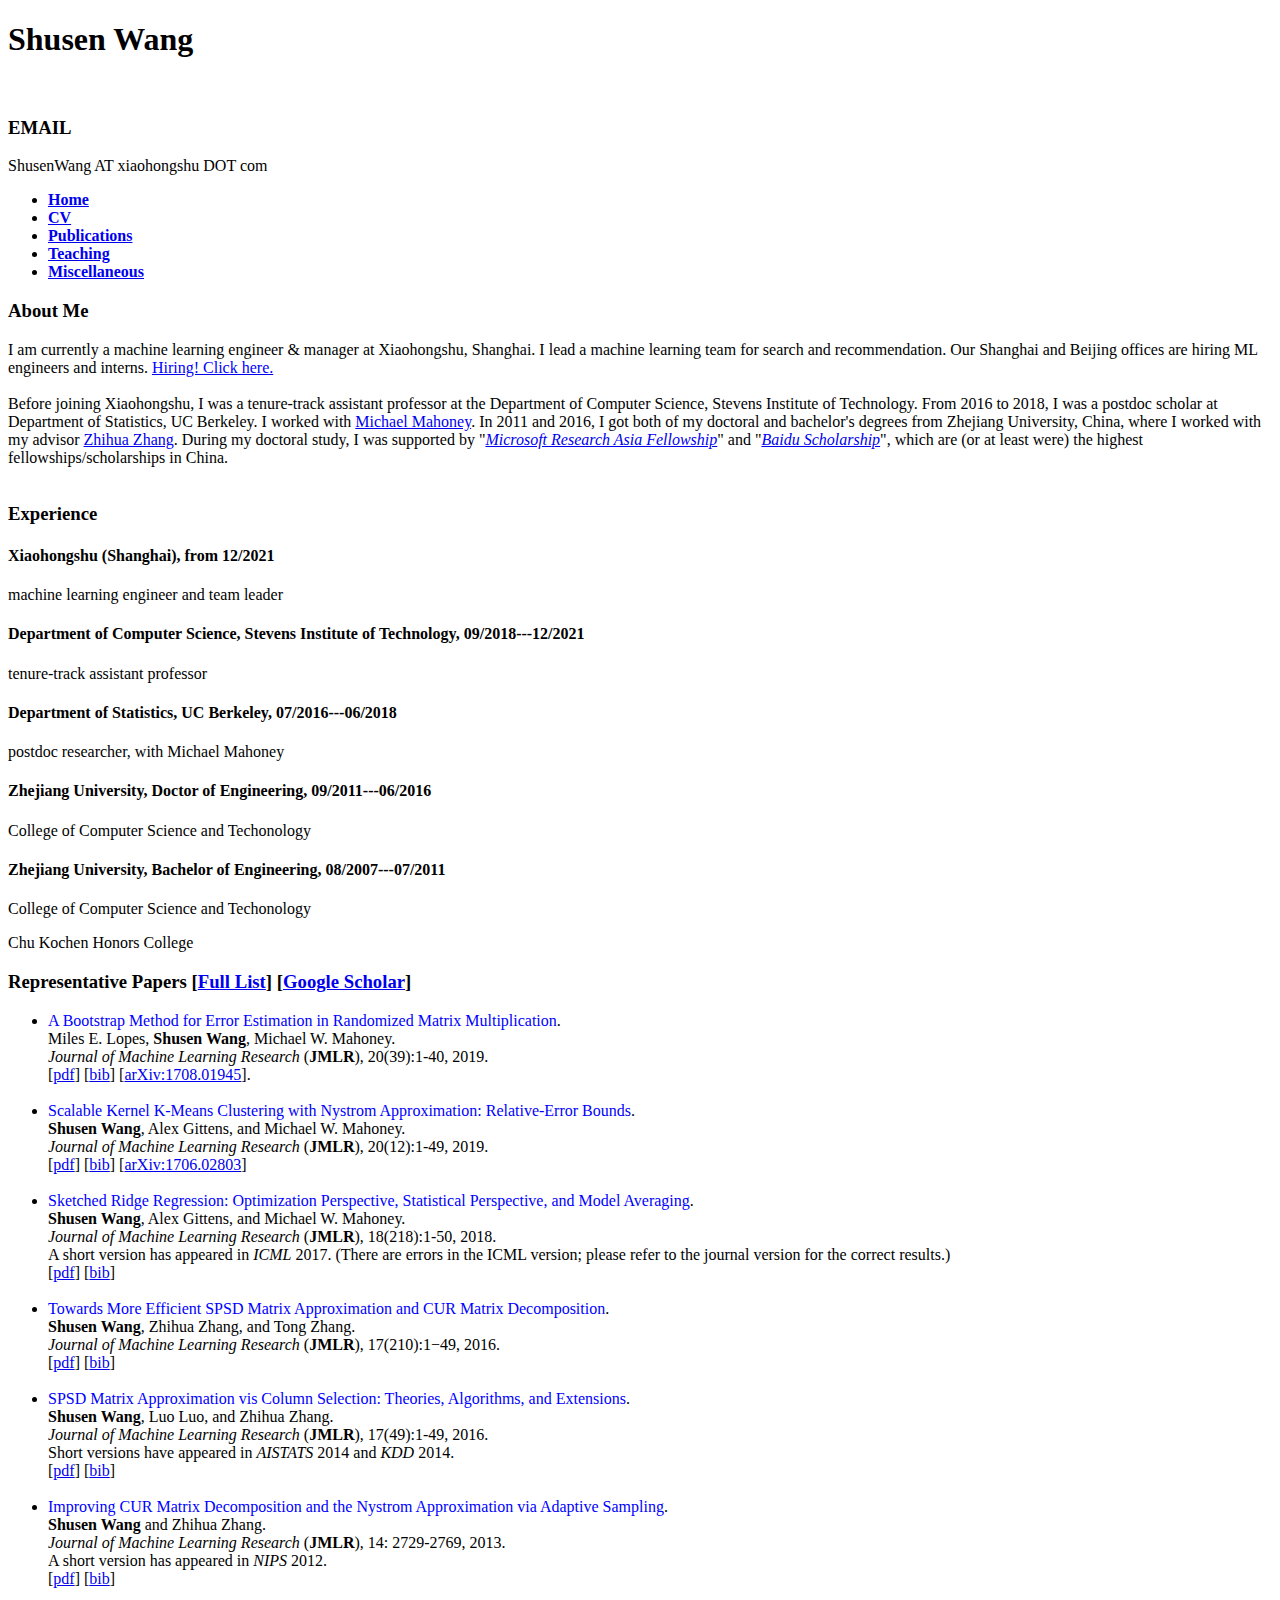
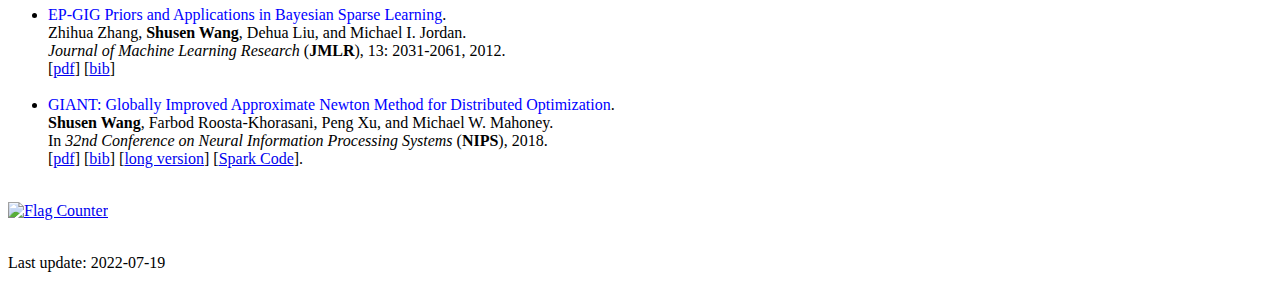
==== commit 2803dbf8: "changed my photo" ====
--- a/index.html
+++ b/index.html
@@ -31,7 +31,7 @@
 <div class="col-sm-3 col-md-2 sidebar">
 		 <div class="sidebar_top">
 			 <h1>Shusen Wang</h1> 
-			 <img src="images/photo2016.jpg" alt=""/>
+			 <img src="images/photo2022.jpg" alt=""/>
 		 </div>
 		<div class="details">
 			 <h3>EMAIL</h3>
@@ -58,7 +58,7 @@
 		 <div class="company">
 			 <h3 class="clr1">About Me</h3>
 			 <div class="company_details">
-                I am currently a machine learning engineer & manager at Xiaohongshu, Shanghai. I lead a machine learning team for search and recommendation. 
+                I am currently a machine learning engineer & manager at Xiaohongshu, Shanghai. I lead a machine learning team for search and recommendation.
                 Our Shanghai and Beijing offices are hiring ML engineers and interns. 
                 <a href="Hiring.pdf"><font color="#0000FF">Hiring! Click here.</font></a>
                 <br><br>
@@ -240,7 +240,7 @@
 		 <div class="copywrite">
 		 <a href="http://info.flagcounter.com/jqBO"><img src="http://s01.flagcounter.com/count/jqBO/bg_FFFFFF/txt_000000/border_CCCCCC/columns_8/maxflags_8/viewers_0/labels_0/pageviews_0/flags_0/" alt="Flag Counter" border="0"></a>
 			<br><br>
-			 <p>Last update: 2022-05-22</p>
+			 <p>Last update: 2022-07-19</p>
 		 </div>
 	 </div>
 </div>
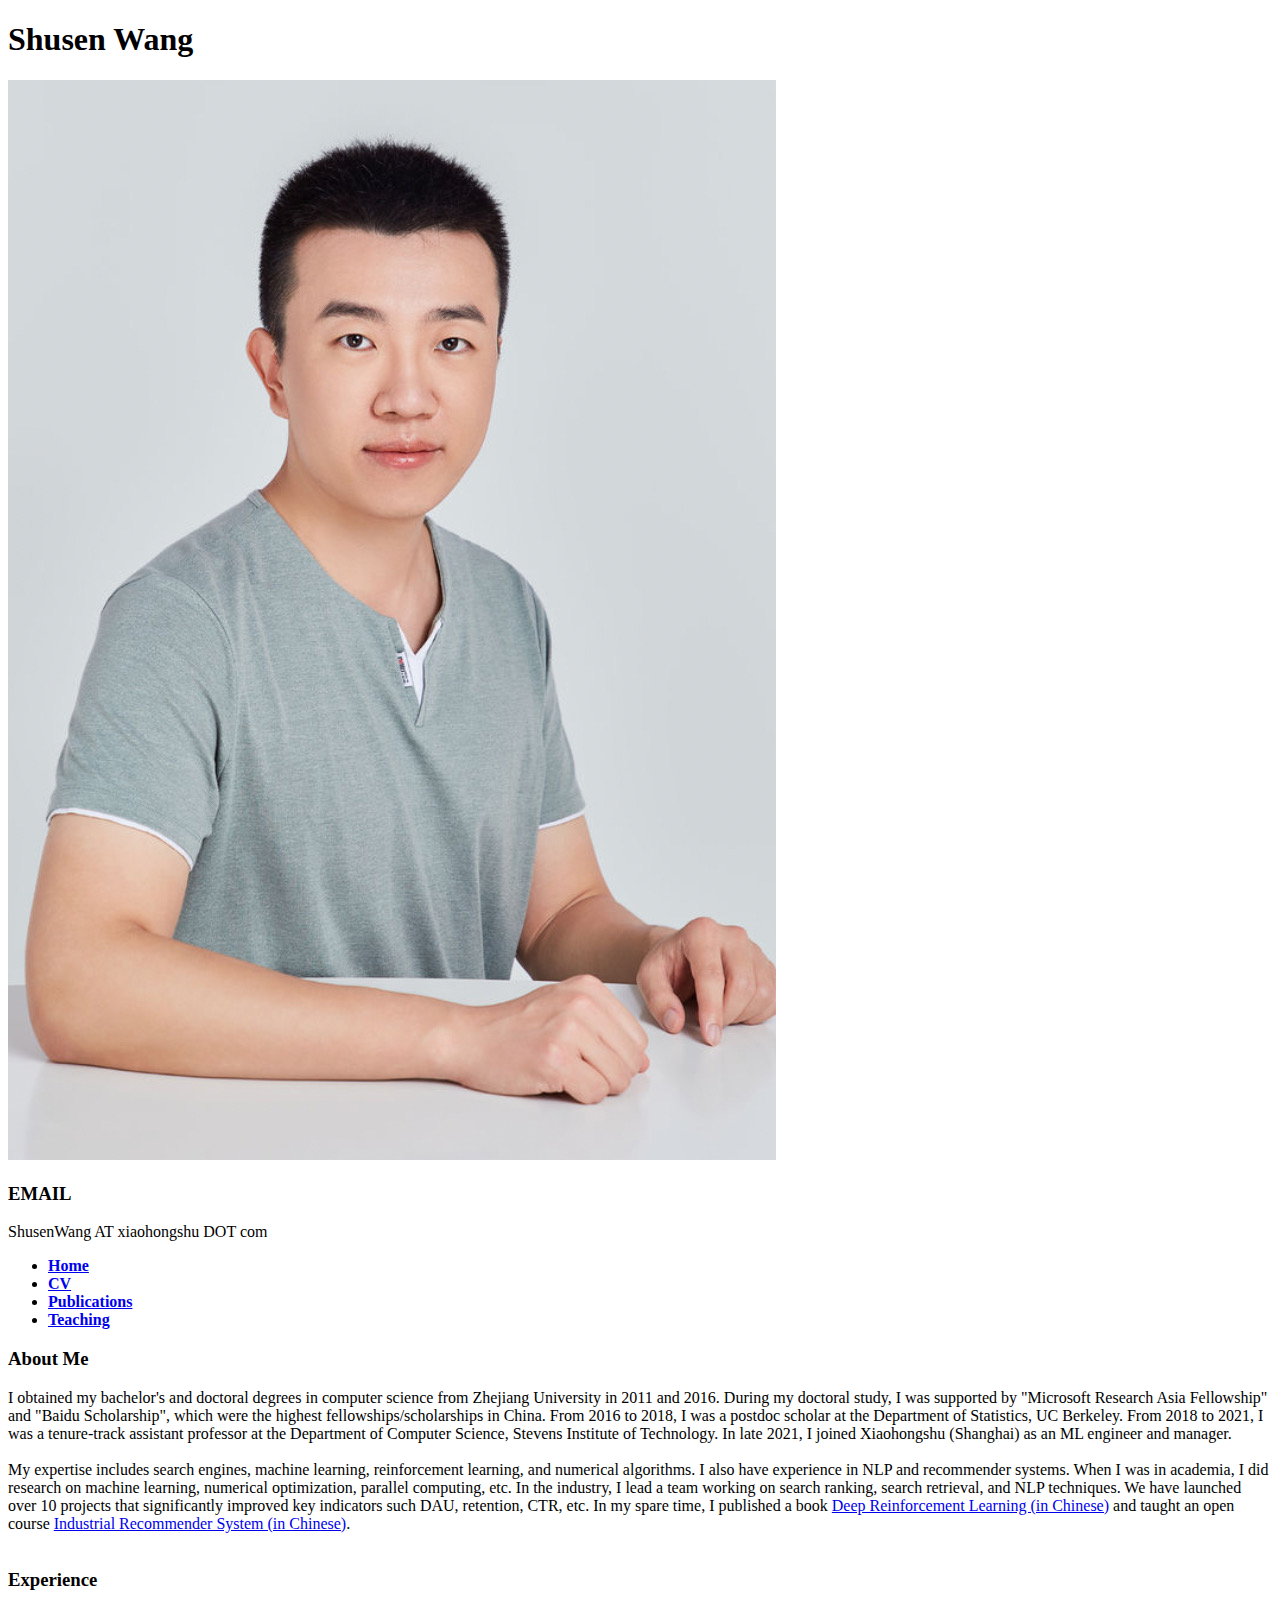
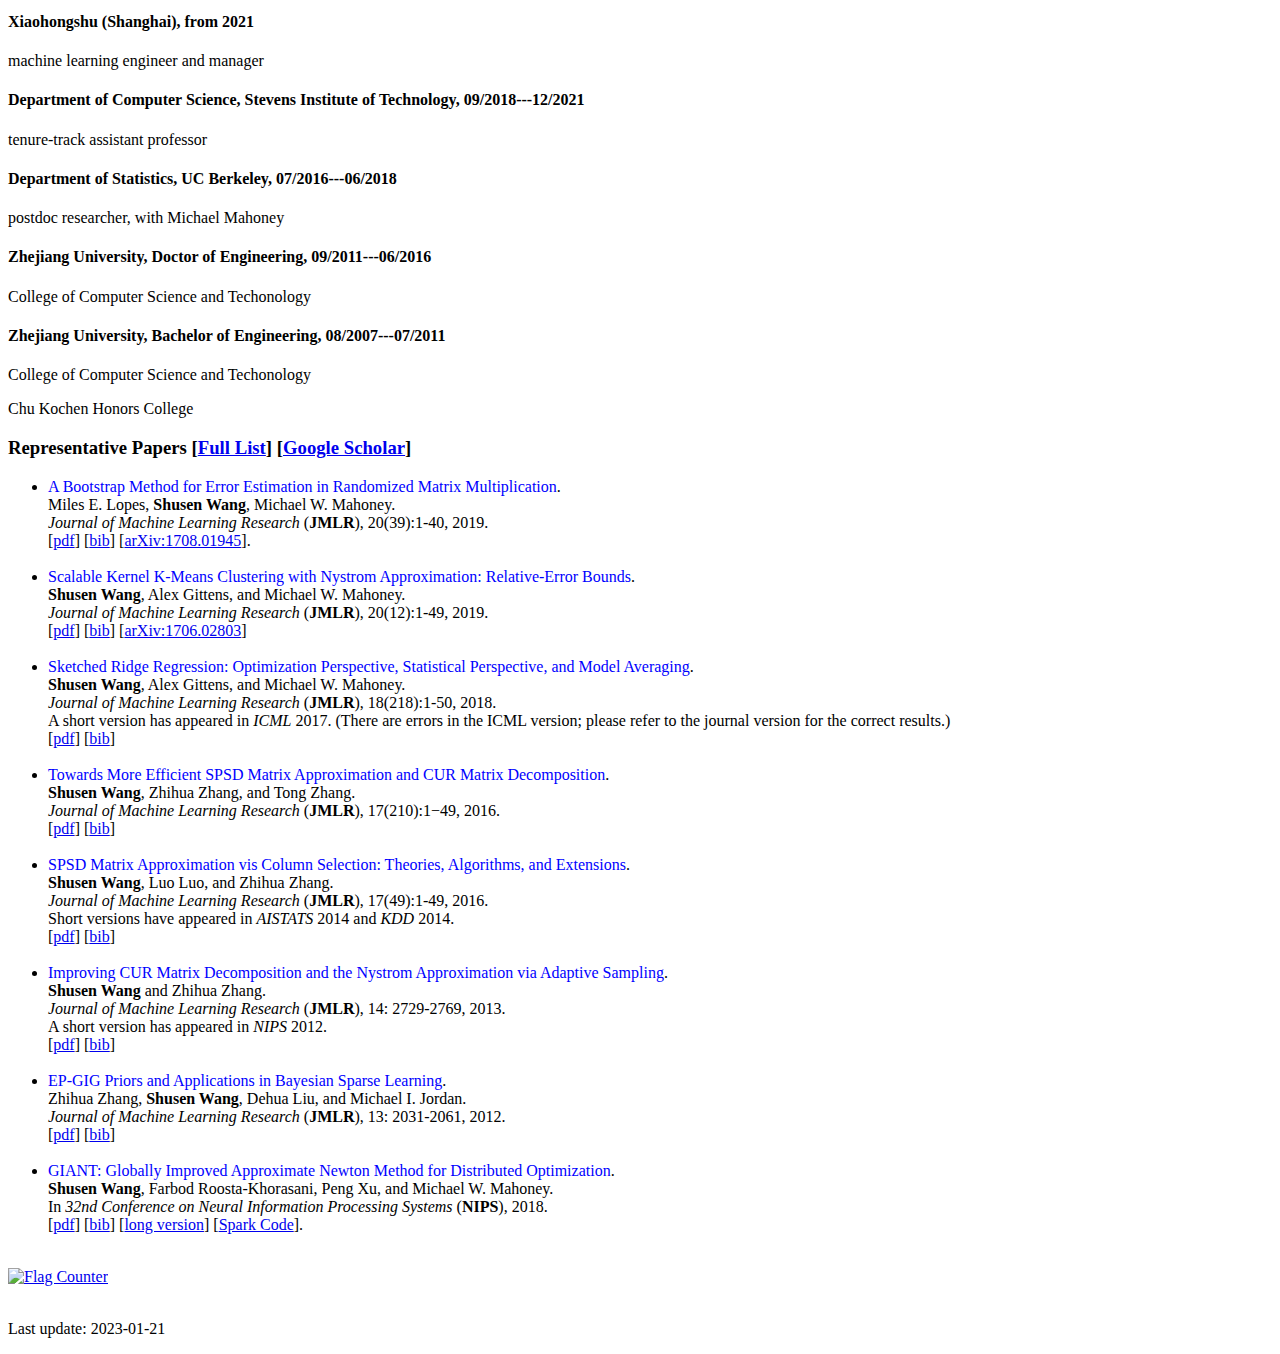
==== commit bb505adc: "updated" ====
--- a/index.html
+++ b/index.html
@@ -31,7 +31,7 @@
 <div class="col-sm-3 col-md-2 sidebar">
 		 <div class="sidebar_top">
 			 <h1>Shusen Wang</h1> 
-			 <img src="images/photo2022.jpg" alt=""/>
+			 <img src="images/photo2022.JPG" alt=""/>
 		 </div>
 		<div class="details">
 			 <h3>EMAIL</h3>
@@ -48,25 +48,28 @@
 		 <div class="details_header">
 			 <ul>
 				 <li><a href="index.html"><b>Home</b></a></li>
-				 <li><a href="cv/resume.pdf"><b>CV</b></a></li>
+				 <li><a href="cv.pdf"><b>CV</b></a></li>
 				 <li><a href="publications.html"><b>Publications</b></a></li>
 				 <li><a href="teaching.html"><b>Teaching</b></a></li>
-				 <li><a href="miscellaneous.html"><b>Miscellaneous</b></a></li>
 			 </ul>
 		 </div>
 		 
 		 <div class="company">
 			 <h3 class="clr1">About Me</h3>
 			 <div class="company_details">
-                I am currently a machine learning engineer & manager at Xiaohongshu, Shanghai. I lead a machine learning team for search and recommendation.
-                Our Shanghai and Beijing offices are hiring ML engineers and interns. 
-                <a href="Hiring.pdf"><font color="#0000FF">Hiring! Click here.</font></a>
+                I obtained my bachelor's and doctoral degrees in computer science from Zhejiang University in 2011 and 2016. 
+                During my doctoral study, I was supported by "Microsoft Research Asia Fellowship" and "Baidu Scholarship", which were the highest fellowships/scholarships in China.
+                From 2016 to 2018, I was a postdoc scholar at the Department of Statistics, UC Berkeley.
+                From 2018 to 2021, I was a tenure-track assistant professor at the Department of Computer Science, Stevens Institute of Technology.  
+                In late 2021, I joined Xiaohongshu (Shanghai) as an ML engineer and manager.
                 <br><br>
                 
-                Before joining Xiaohongshu, I was a tenure-track assistant professor at the Department of Computer Science, Stevens Institute of Technology.
-				From 2016 to 2018, I was a postdoc scholar at Department of Statistics, UC Berkeley. I worked with <a href="http://www.stat.berkeley.edu/~mmahoney/"> Michael Mahoney</a>. 
-				In 2011 and 2016, I got both of my doctoral and bachelor's degrees from Zhejiang University, China, where I worked with my advisor <a href="http://www.math.pku.edu.cn/teachers/zhzhang/">Zhihua Zhang</a>.
-                During my doctoral study, I was supported by "<a href="https://www.microsoft.com/en-us/research/academic-program/fellowships-microsoft-research-asia/"><em>Microsoft Research Asia Fellowship</em></a>" and "<a href="http://scholarship.baidu.com/"><em>Baidu Scholarship</em></a>", which are (or at least were) the highest fellowships/scholarships in China.
+                My expertise includes search engines, machine learning, reinforcement learning, and numerical algorithms.
+                I also have experience in NLP and recommender systems.
+                When I was in academia, I did research on machine learning, numerical optimization, parallel computing, etc.
+                In the industry, I lead a team working on search ranking, search retrieval, and NLP techniques.
+                We have launched over 10 projects that significantly improved key indicators such DAU, retention, CTR, etc.
+                In my spare time, I published a book <a href="https://github.com/wangshusen/DRL/tree/master/Notes_CN">Deep Reinforcement Learning (in Chinese)</a> and taught an open course <a href="https://github.com/wangshusen/RecommenderSystem">Industrial Recommender System (in Chinese)</a>.
                 <br>
                 <br>
 		 </div>
@@ -77,8 +80,8 @@
 		 <div class="education">
 			 <h3 class="clr2">Experience</h3>
 			 <div class="skill_info">
-				<h4>Xiaohongshu (Shanghai), from 12/2021</h4>
-				<p>machine learning engineer and team leader</p>
+				<h4>Xiaohongshu (Shanghai), from 2021</h4>
+				<p>machine learning engineer and manager</p>
 			 </div>
              
 			 <div class="skill_info">
@@ -240,7 +243,7 @@
 		 <div class="copywrite">
 		 <a href="http://info.flagcounter.com/jqBO"><img src="http://s01.flagcounter.com/count/jqBO/bg_FFFFFF/txt_000000/border_CCCCCC/columns_8/maxflags_8/viewers_0/labels_0/pageviews_0/flags_0/" alt="Flag Counter" border="0"></a>
 			<br><br>
-			 <p>Last update: 2022-07-19</p>
+			 <p>Last update: 2023-01-21</p>
 		 </div>
 	 </div>
 </div>
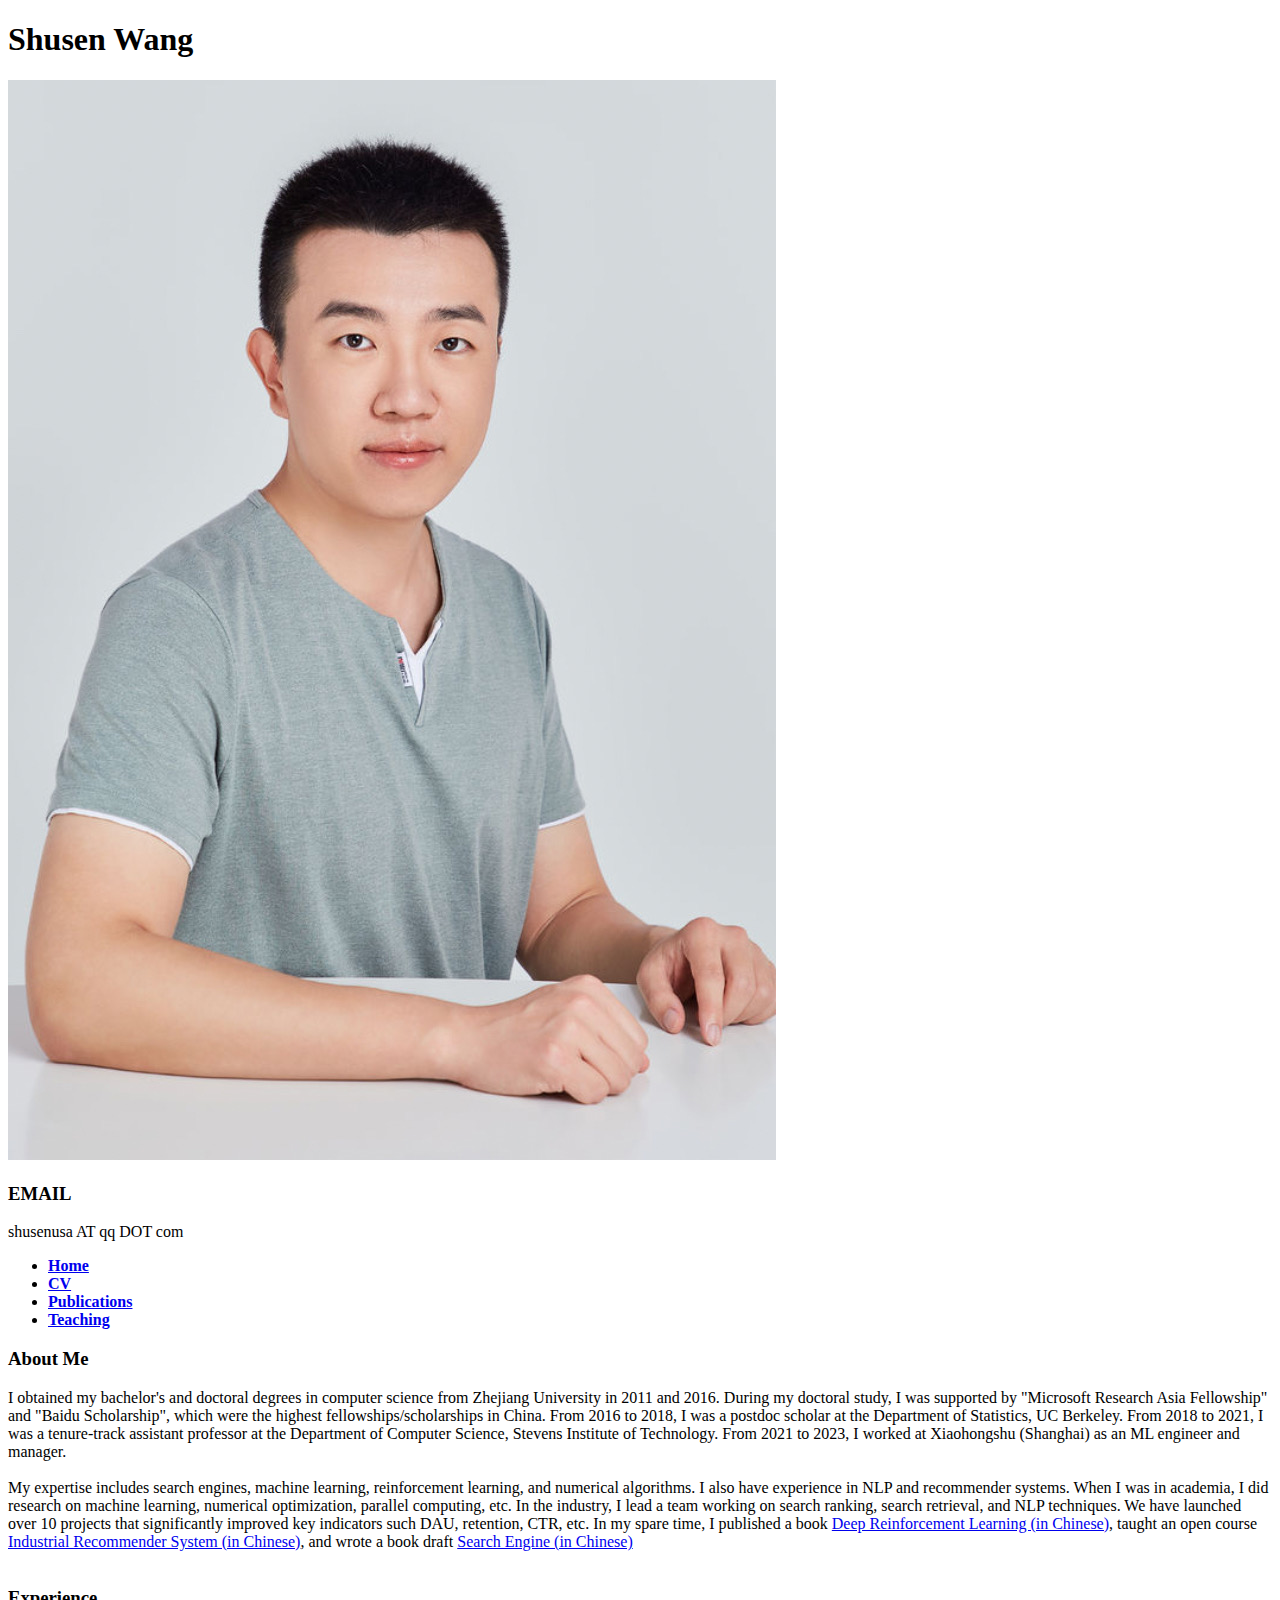
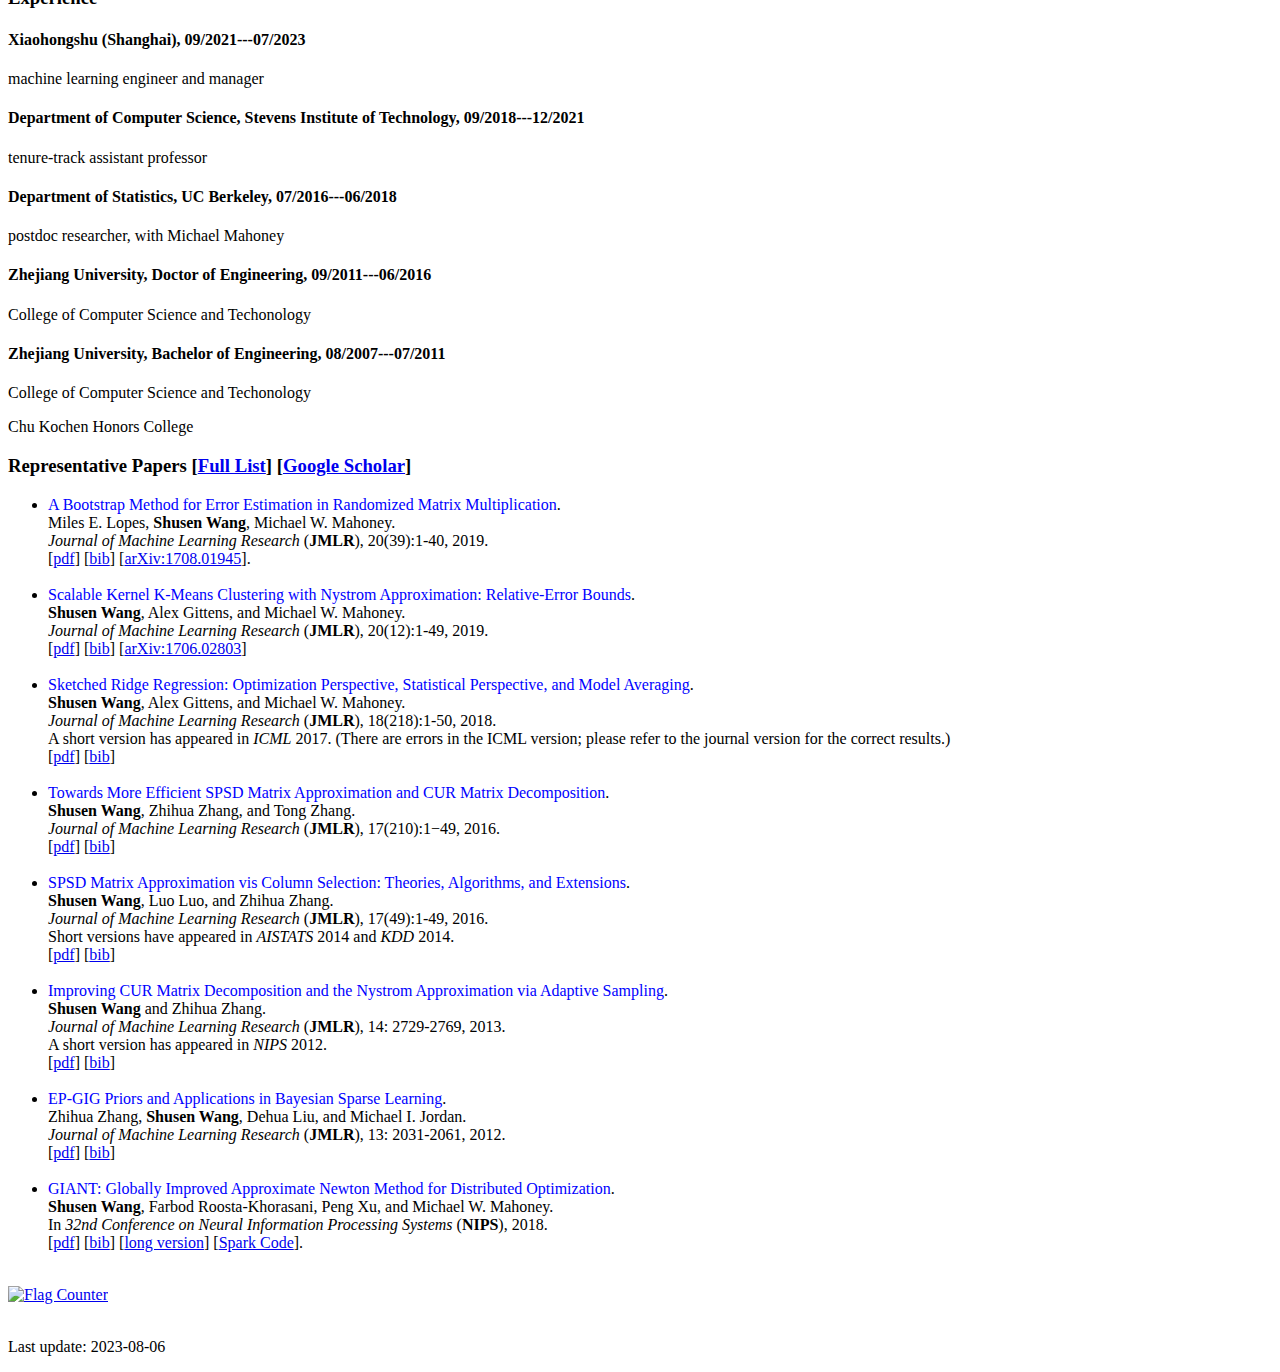
==== commit 6d288de4: "Update index.html" ====
--- a/index.html
+++ b/index.html
@@ -35,7 +35,7 @@
 		 </div>
 		<div class="details">
 			 <h3>EMAIL</h3>
-			 <p>ShusenWang AT xiaohongshu DOT com</p>
+			 <p>shusenusa AT qq DOT com</p>
 		</div>
 		<div class="clearfix"></div>
 </div>
@@ -48,7 +48,7 @@
 		 <div class="details_header">
 			 <ul>
 				 <li><a href="index.html"><b>Home</b></a></li>
-				 <li><a href="cv.pdf"><b>CV</b></a></li>
+				 <li><a href="cv/ShusenWang.pdf"><b>CV</b></a></li>
 				 <li><a href="publications.html"><b>Publications</b></a></li>
 				 <li><a href="teaching.html"><b>Teaching</b></a></li>
 			 </ul>
@@ -61,7 +61,7 @@
                 During my doctoral study, I was supported by "Microsoft Research Asia Fellowship" and "Baidu Scholarship", which were the highest fellowships/scholarships in China.
                 From 2016 to 2018, I was a postdoc scholar at the Department of Statistics, UC Berkeley.
                 From 2018 to 2021, I was a tenure-track assistant professor at the Department of Computer Science, Stevens Institute of Technology.  
-                In late 2021, I joined Xiaohongshu (Shanghai) as an ML engineer and manager.
+                From 2021 to 2023, I worked at Xiaohongshu (Shanghai) as an ML engineer and manager.
                 <br><br>
                 
                 My expertise includes search engines, machine learning, reinforcement learning, and numerical algorithms.
@@ -69,7 +69,7 @@
                 When I was in academia, I did research on machine learning, numerical optimization, parallel computing, etc.
                 In the industry, I lead a team working on search ranking, search retrieval, and NLP techniques.
                 We have launched over 10 projects that significantly improved key indicators such DAU, retention, CTR, etc.
-                In my spare time, I published a book <a href="https://github.com/wangshusen/DRL/tree/master/Notes_CN">Deep Reinforcement Learning (in Chinese)</a> and taught an open course <a href="https://github.com/wangshusen/RecommenderSystem">Industrial Recommender System (in Chinese)</a>.
+                In my spare time, I published a book <a href="https://github.com/wangshusen/DRL/tree/master/Notes_CN">Deep Reinforcement Learning (in Chinese)</a>, taught an open course <a href="https://github.com/wangshusen/RecommenderSystem">Industrial Recommender System (in Chinese)</a>, and wrote a book draft <a href="https://github.com/wangshusen/SearchEngine">Search Engine (in Chinese)</a>
                 <br>
                 <br>
 		 </div>
@@ -80,7 +80,7 @@
 		 <div class="education">
 			 <h3 class="clr2">Experience</h3>
 			 <div class="skill_info">
-				<h4>Xiaohongshu (Shanghai), from 2021</h4>
+				<h4>Xiaohongshu (Shanghai), 09/2021---07/2023</h4>
 				<p>machine learning engineer and manager</p>
 			 </div>
              
@@ -243,7 +243,7 @@
 		 <div class="copywrite">
 		 <a href="http://info.flagcounter.com/jqBO"><img src="http://s01.flagcounter.com/count/jqBO/bg_FFFFFF/txt_000000/border_CCCCCC/columns_8/maxflags_8/viewers_0/labels_0/pageviews_0/flags_0/" alt="Flag Counter" border="0"></a>
 			<br><br>
-			 <p>Last update: 2023-01-21</p>
+			 <p>Last update: 2023-08-06</p>
 		 </div>
 	 </div>
 </div>
